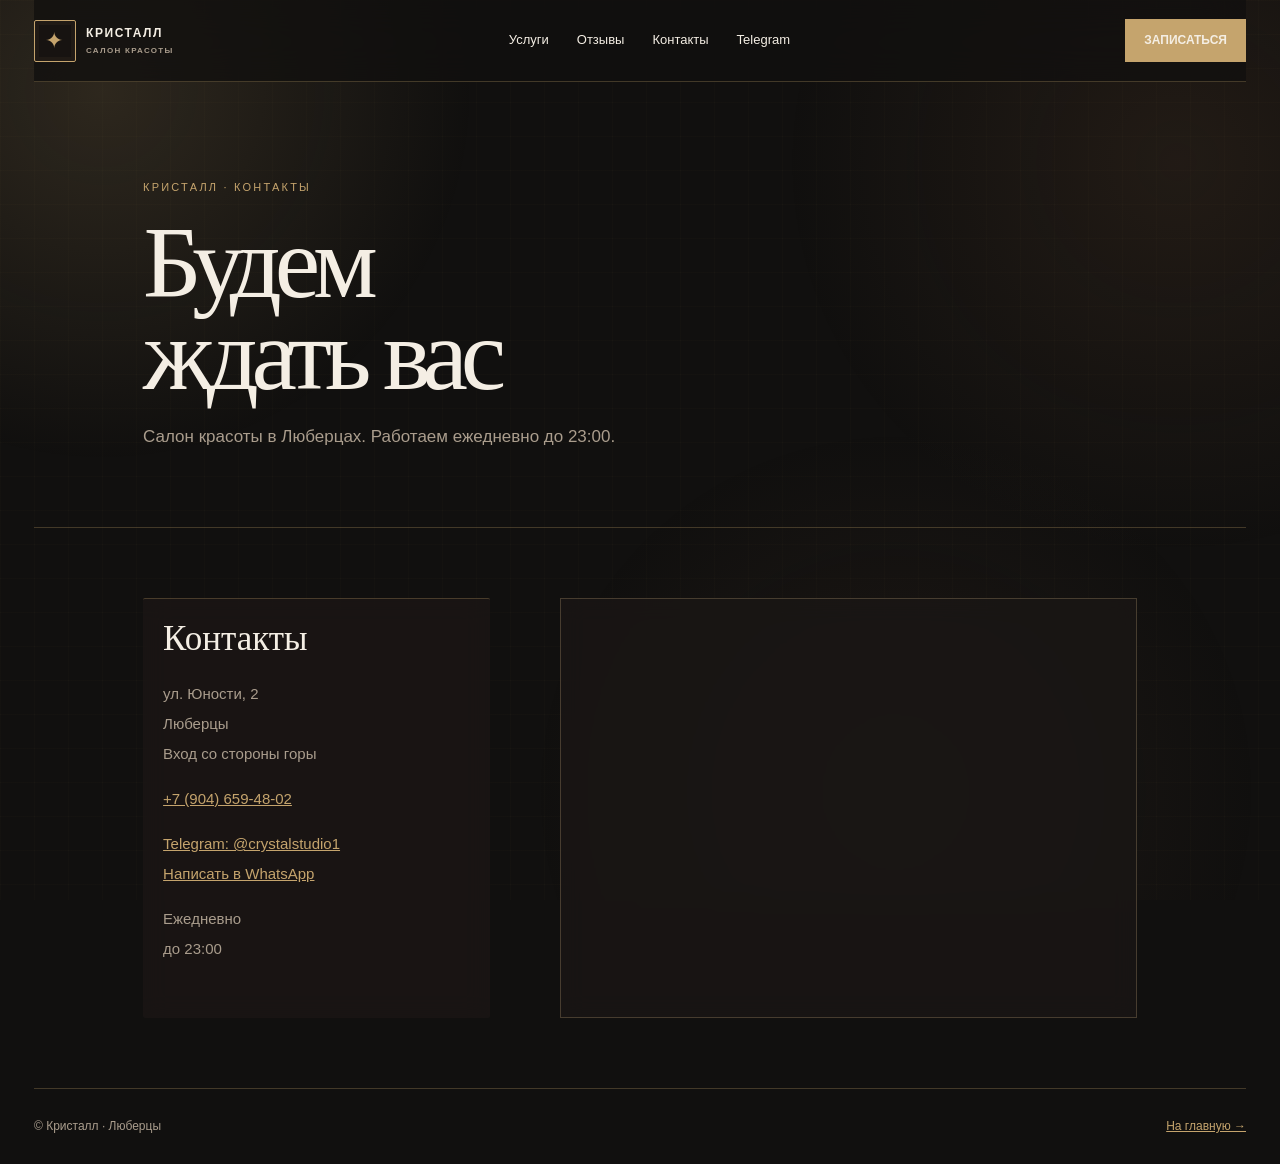
==== contacts.html @ 82fec231 "Route salon booking through YCLIENTS Co-authored-by: Copilot App <223556219+Copilot@users.noreply.gi" ====
<!doctype html><html lang="ru"><head><meta charset="utf-8"><meta name="viewport" content="width=device-width,initial-scale=1"><title>Контакты — Кристалл</title><style>
:root{--ink:#241b22;--muted:#766d74;--cream:#f4efeb;--gold:#b18a52;--line:#ddd3d4}*{box-sizing:border-box}body{margin:0;background:var(--cream);color:var(--ink);font:15px/1.55 Arial,sans-serif}.site{max-width:1360px;margin:auto;padding:0 34px}.top{height:86px;display:flex;align-items:center;justify-content:space-between;border-bottom:1px solid var(--line)}.logo{display:flex;align-items:center;gap:12px;font-weight:700;font-size:12px;letter-spacing:.17em;text-transform:uppercase}.mark{display:grid;place-items:center;width:45px;height:45px;border:1px solid var(--gold);border-radius:50%;font:400 25px Georgia,serif;color:var(--gold)}.nav{display:flex;gap:28px;color:var(--ink);font-size:13px}.nav a,.nav a:link,.nav a:visited,.nav a:hover,.nav a:active{color:var(--ink);text-decoration:none}.nav a{padding:8px 0}.cta{border:1px solid var(--ink);padding:11px 18px;font-size:12px;text-transform:uppercase}.intro{padding:92px 9% 58px;border-bottom:1px solid var(--line)}.label{font-size:11px;color:var(--gold);letter-spacing:.2em;text-transform:uppercase}.intro h1{font:400 clamp(58px,8vw,120px)/.9 Georgia,serif;letter-spacing:-.07em;margin:20px 0}.intro p{max-width:500px;color:var(--muted);font-size:17px;line-height:1.8}.contacts{display:grid;grid-template-columns:.75fr 1.25fr;gap:70px;padding:70px 9%;border-bottom:1px solid var(--line)}.details{border-top:1px solid var(--ink);padding-top:20px}.details h2{font:400 35px Georgia,serif;margin:0 0 20px}.details p{color:var(--muted);line-height:2}.details a{color:var(--gold)}.map{width:100%;height:420px;border:0;filter:grayscale(.2)}footer{display:flex;justify-content:space-between;padding:28px 0;color:var(--muted);font-size:12px}@media(max-width:800px){.site{padding:0 20px}.nav{gap:12px}.contacts{grid-template-columns:1fr;padding:55px 0;gap:40px}}@media(max-width:560px){.top{height:auto;padding:16px 0;flex-wrap:wrap;gap:14px}.nav{order:3;width:100%;justify-content:space-between;font-size:12px}.cta{display:none}.intro h1{font-size:70px}}
body{background:linear-gradient(135deg,#f4efeb 0%,#f5f0e9 48%,#f2edf4 100%)}body::before{content:'';position:fixed;inset:0;z-index:-2;pointer-events:none;background:radial-gradient(circle at 10% 16%,rgba(246,190,151,.23),transparent 28%),radial-gradient(circle at 88% 18%,rgba(205,176,109,.18),transparent 26%),radial-gradient(circle at 72% 84%,rgba(181,164,221,.2),transparent 28%)}body::after{content:'';position:fixed;inset:0;z-index:-1;pointer-events:none;opacity:.2;background-image:linear-gradient(rgba(177,138,82,.08) 1px,transparent 1px),linear-gradient(90deg,rgba(177,138,82,.08) 1px,transparent 1px);background-size:34px 34px}.details,.map{background:rgba(255,253,250,.46);backdrop-filter:blur(10px);animation:sectionReveal .8s both}.details{padding:20px;border-radius:2px}.map{padding:6px}@keyframes sectionReveal{from{opacity:0;transform:translateY(18px)}to{opacity:1;transform:none}}
</style><link rel="stylesheet" href="assets/styles.css"></head><body><main class="site"><header class="top"><a class="logo" href="index.html"><span class="mark">✦</span><span>КРИСТАЛЛ<small class="logo-sub">САЛОН КРАСОТЫ</small></span></a><nav class="nav"><a href="services.html">Услуги</a><a href="reviews.html">Отзывы</a><a href="contacts.html">Контакты</a><a href="https://t.me/crystalstudio1" target="_blank" rel="noreferrer">Telegram</a></nav><a class="cta" href="https://n1029302.yclients.com/" target="_blank" rel="noopener noreferrer">Записаться</a></header><section class="intro"><span class="label">Кристалл · контакты</span><h1>Будем<br>ждать вас</h1><p>Салон красоты в Люберцах. Работаем ежедневно до 23:00.</p></section><section class="contacts"><div class="details"><h2>Контакты</h2><p>ул. Юности, 2<br>Люберцы<br>Вход со стороны горы</p><p><a href="tel:+79046594802">+7 (904) 659-48-02</a></p><p><a href="https://t.me/crystalstudio1" target="_blank" rel="noreferrer">Telegram: @crystalstudio1</a><br><a href="https://wa.me/79046594802" target="_blank" rel="noreferrer">Написать в WhatsApp</a></p><p>Ежедневно<br>до 23:00</p></div><iframe class="map" title="Кристалл на карте" src="https://yandex.ru/map-widget/v1/?ll=37.911932%2C55.702784&z=16.74&pt=37.911932%2C55.702784%2Cpm2rdm" loading="lazy"></iframe></section><footer><span>© Кристалл · Люберцы</span><a href="index.html">На главную →</a></footer></main></body></html>
---- assets/styles.css ----
:root {
  --bg: #11100f;
  --panel: #1b1715;
  --panel-soft: #211b18;
  --cream: #f4eee4;
  --muted: #aa9d8d;
  --gold: #c5a46d;
  --line: rgba(197, 164, 109, .28);
  --line-soft: rgba(244, 238, 228, .12);
  --shadow: 0 24px 70px rgba(0, 0, 0, .28);
}

html { scroll-behavior: smooth; }
body {
  background: var(--bg) !important;
  color: var(--cream) !important;
  font-family: Arial, sans-serif;
}
body::before {
  background:
    radial-gradient(circle at 8% 10%, rgba(197, 164, 109, .16), transparent 26%),
    radial-gradient(circle at 92% 18%, rgba(102, 71, 47, .2), transparent 28%),
    radial-gradient(circle at 70% 88%, rgba(76, 53, 40, .2), transparent 30%) !important;
}
body::after {
  opacity: .24 !important;
  background-image:
    linear-gradient(rgba(197, 164, 109, .1) 1px, transparent 1px),
    linear-gradient(90deg, rgba(197, 164, 109, .1) 1px, transparent 1px) !important;
}
.site { max-width: 1440px; }
.top {
  position: sticky;
  top: 0;
  z-index: 10;
  height: 82px;
  border-bottom-color: var(--line) !important;
  background: rgba(17, 16, 15, .78);
  backdrop-filter: blur(18px);
}
.logo, .logo:link, .logo:visited, .logo:hover, .logo:active,
.nav a, .nav a:link, .nav a:visited, .nav a:hover, .nav a:active,
.link, .link:link, .link:visited, .link:hover, .link:active,
.cta, .cta:link, .cta:visited, .cta:hover, .cta:active {
  color: var(--cream) !important;
  text-decoration: none;
}
.logo { gap: 10px; letter-spacing: .13em; }
.mark {
  width: 42px;
  height: 42px;
  border: 1px solid var(--gold);
  border-radius: 2px;
  color: var(--gold);
  background: #171311;
  font-size: 22px;
  box-shadow: inset 0 0 0 4px rgba(197, 164, 109, .05);
}
.logo-sub {
  display: block;
  margin-top: 3px;
  color: var(--muted);
  font-size: 8px;
  letter-spacing: .16em;
}
.nav { color: var(--cream); }
.nav a { position: relative; }
.nav a::after {
  content: '';
  position: absolute;
  right: 0;
  bottom: 0;
  left: 0;
  height: 1px;
  background: var(--gold);
  transform: scaleX(0);
  transform-origin: right;
  transition: transform .25s ease;
}
.nav a:hover::after { transform: scaleX(1); transform-origin: left; }
.cta, .button {
  border-color: var(--gold) !important;
  background: var(--gold) !important;
  color: #17120e !important;
  font-weight: 700;
  transition: transform .25s ease, box-shadow .25s ease, background .25s ease;
}
.cta:hover, .button:hover {
  background: #d4b67f !important;
  color: #17120e !important;
  box-shadow: 0 10px 28px rgba(197, 164, 109, .2);
  transform: translateY(-2px);
}
.label, .stars, .status { color: var(--gold) !important; }
.hero, .promo, .photo-strip, .services, .booking, .telegram-news,
.benefits, .intro, .groups, .contacts, .reviews, .note {
  border-color: var(--line) !important;
}
.hero h1, .section h2, .intro h1, .promo h2, .booking h2 {
  color: var(--cream);
}
.hero h1 em { color: var(--gold) !important; }
.hero p, .promo p, .booking-note, .intro p, .item, .details p,
.review p, .service p, .benefit span, footer, .note { color: var(--muted) !important; }
.hero-image, .photo-strip img { background: var(--panel); }
.hero-image img, .photo-strip img {
  filter: brightness(.66) saturate(.72) contrast(1.06) !important;
  transition: filter .4s ease, transform .4s ease;
}
.hero-image:hover img, .photo-strip img:hover {
  filter: brightness(.82) saturate(.86) contrast(1.04) !important;
  transform: scale(1.025);
}
.tag {
  background: var(--gold) !important;
  color: #17120e !important;
  font-weight: 700;
}
.tag::before {
  content: 'РЕЙТИНГ 5,0  ·  ';
  color: #17120e;
}
.promo, .booking, .telegram-news, .benefit, .service, .group,
.review, .details, .map, .note {
  background: rgba(27, 23, 21, .82) !important;
  backdrop-filter: blur(12px);
}
.promo, .booking, .telegram-news { box-shadow: var(--shadow); }
.service, .review, .group {
  border-color: var(--line-soft) !important;
  transition: transform .3s ease, background .3s ease, border-color .3s ease;
}
.service:hover, .review:hover, .group:hover {
  background: var(--panel-soft) !important;
  border-color: var(--gold) !important;
  transform: translateY(-4px);
}
.service h3, .details h2, .group-toggle { color: var(--cream) !important; }
.service small { color: var(--gold) !important; }
.stats .stat, .details, .group { border-color: var(--line) !important; }
.booking-form input, .booking-form select, .booking-form textarea {
  color: var(--cream) !important;
  border-bottom-color: var(--line) !important;
}
.booking-form input:focus, .booking-form select:focus, .booking-form textarea:focus {
  outline: none;
  border-bottom-color: var(--gold) !important;
  box-shadow: 0 8px 18px -14px var(--gold);
}
.booking-form select option { background: var(--panel); color: var(--cream); }
.group-toggle::after { color: var(--gold); }
.map { border: 1px solid var(--line) !important; }
footer a, .details a, .note a { color: var(--gold) !important; }
@media (max-width: 560px) {
  .top { height: auto; }
  .logo-sub { font-size: 7px; }
}
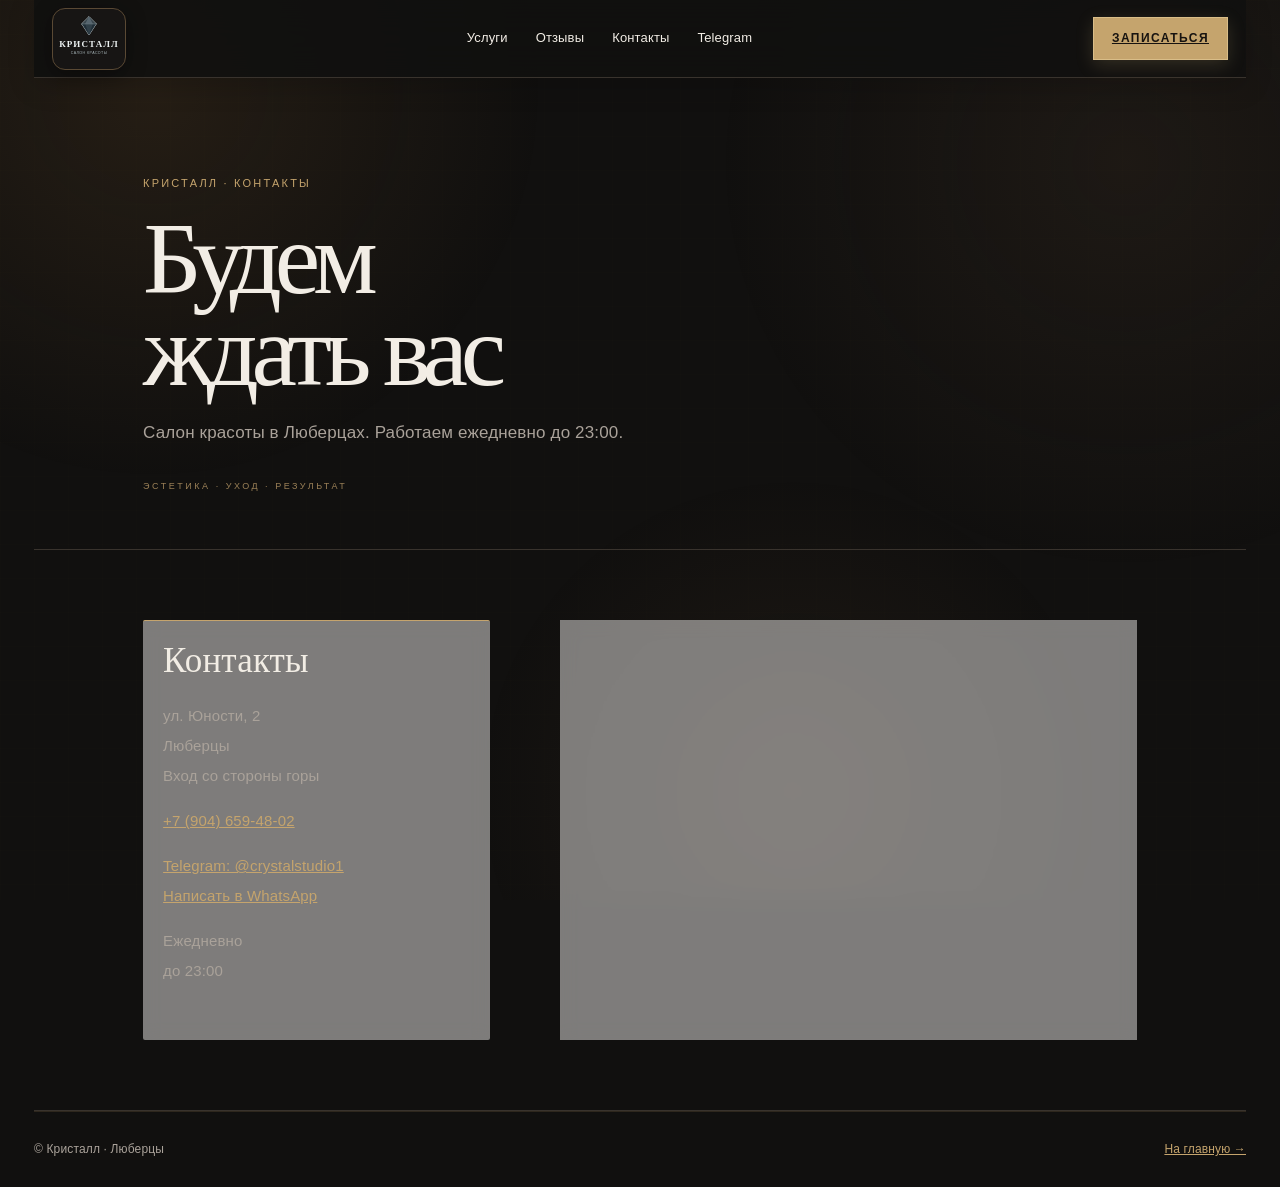
==== commit 7e172d18: "Sync GitHub with local salon preview Co-authored-by: Copilot App <223556219+Copilot@users.noreply.gi" ====
--- a/contacts.html
+++ b/contacts.html
@@ -1,4 +1,53 @@
-<!doctype html><html lang="ru"><head><meta charset="utf-8"><meta name="viewport" content="width=device-width,initial-scale=1"><title>Контакты — Кристалл</title><style>
+﻿<!doctype html><html lang="ru"><head><meta charset="utf-8"><meta name="viewport" content="width=device-width,initial-scale=1"><title>Контакты — Кристалл</title><style>
 :root{--ink:#241b22;--muted:#766d74;--cream:#f4efeb;--gold:#b18a52;--line:#ddd3d4}*{box-sizing:border-box}body{margin:0;background:var(--cream);color:var(--ink);font:15px/1.55 Arial,sans-serif}.site{max-width:1360px;margin:auto;padding:0 34px}.top{height:86px;display:flex;align-items:center;justify-content:space-between;border-bottom:1px solid var(--line)}.logo{display:flex;align-items:center;gap:12px;font-weight:700;font-size:12px;letter-spacing:.17em;text-transform:uppercase}.mark{display:grid;place-items:center;width:45px;height:45px;border:1px solid var(--gold);border-radius:50%;font:400 25px Georgia,serif;color:var(--gold)}.nav{display:flex;gap:28px;color:var(--ink);font-size:13px}.nav a,.nav a:link,.nav a:visited,.nav a:hover,.nav a:active{color:var(--ink);text-decoration:none}.nav a{padding:8px 0}.cta{border:1px solid var(--ink);padding:11px 18px;font-size:12px;text-transform:uppercase}.intro{padding:92px 9% 58px;border-bottom:1px solid var(--line)}.label{font-size:11px;color:var(--gold);letter-spacing:.2em;text-transform:uppercase}.intro h1{font:400 clamp(58px,8vw,120px)/.9 Georgia,serif;letter-spacing:-.07em;margin:20px 0}.intro p{max-width:500px;color:var(--muted);font-size:17px;line-height:1.8}.contacts{display:grid;grid-template-columns:.75fr 1.25fr;gap:70px;padding:70px 9%;border-bottom:1px solid var(--line)}.details{border-top:1px solid var(--ink);padding-top:20px}.details h2{font:400 35px Georgia,serif;margin:0 0 20px}.details p{color:var(--muted);line-height:2}.details a{color:var(--gold)}.map{width:100%;height:420px;border:0;filter:grayscale(.2)}footer{display:flex;justify-content:space-between;padding:28px 0;color:var(--muted);font-size:12px}@media(max-width:800px){.site{padding:0 20px}.nav{gap:12px}.contacts{grid-template-columns:1fr;padding:55px 0;gap:40px}}@media(max-width:560px){.top{height:auto;padding:16px 0;flex-wrap:wrap;gap:14px}.nav{order:3;width:100%;justify-content:space-between;font-size:12px}.cta{display:none}.intro h1{font-size:70px}}
 body{background:linear-gradient(135deg,#f4efeb 0%,#f5f0e9 48%,#f2edf4 100%)}body::before{content:'';position:fixed;inset:0;z-index:-2;pointer-events:none;background:radial-gradient(circle at 10% 16%,rgba(246,190,151,.23),transparent 28%),radial-gradient(circle at 88% 18%,rgba(205,176,109,.18),transparent 26%),radial-gradient(circle at 72% 84%,rgba(181,164,221,.2),transparent 28%)}body::after{content:'';position:fixed;inset:0;z-index:-1;pointer-events:none;opacity:.2;background-image:linear-gradient(rgba(177,138,82,.08) 1px,transparent 1px),linear-gradient(90deg,rgba(177,138,82,.08) 1px,transparent 1px);background-size:34px 34px}.details,.map{background:rgba(255,253,250,.46);backdrop-filter:blur(10px);animation:sectionReveal .8s both}.details{padding:20px;border-radius:2px}.map{padding:6px}@keyframes sectionReveal{from{opacity:0;transform:translateY(18px)}to{opacity:1;transform:none}}
-</style><link rel="stylesheet" href="assets/styles.css"></head><body><main class="site"><header class="top"><a class="logo" href="index.html"><span class="mark">✦</span><span>КРИСТАЛЛ<small class="logo-sub">САЛОН КРАСОТЫ</small></span></a><nav class="nav"><a href="services.html">Услуги</a><a href="reviews.html">Отзывы</a><a href="contacts.html">Контакты</a><a href="https://t.me/crystalstudio1" target="_blank" rel="noreferrer">Telegram</a></nav><a class="cta" href="https://n1029302.yclients.com/" target="_blank" rel="noopener noreferrer">Записаться</a></header><section class="intro"><span class="label">Кристалл · контакты</span><h1>Будем<br>ждать вас</h1><p>Салон красоты в Люберцах. Работаем ежедневно до 23:00.</p></section><section class="contacts"><div class="details"><h2>Контакты</h2><p>ул. Юности, 2<br>Люберцы<br>Вход со стороны горы</p><p><a href="tel:+79046594802">+7 (904) 659-48-02</a></p><p><a href="https://t.me/crystalstudio1" target="_blank" rel="noreferrer">Telegram: @crystalstudio1</a><br><a href="https://wa.me/79046594802" target="_blank" rel="noreferrer">Написать в WhatsApp</a></p><p>Ежедневно<br>до 23:00</p></div><iframe class="map" title="Кристалл на карте" src="https://yandex.ru/map-widget/v1/?ll=37.911932%2C55.702784&z=16.74&pt=37.911932%2C55.702784%2Cpm2rdm" loading="lazy"></iframe></section><footer><span>© Кристалл · Люберцы</span><a href="index.html">На главную →</a></footer></main></body></html>
+</style><style>.top{min-height:86px}.logo,.logo:link,.logo:visited,.logo:hover,.logo:active{display:block;width:74px;height:62px;color:#fff;text-decoration:none}.logo .crystal-mark{position:relative;display:flex;width:74px;height:62px;overflow:hidden;align-items:center;justify-content:flex-start;flex-direction:column;background:#101b23;border:0;border-radius:13px;filter:drop-shadow(0 4px 6px rgba(16,27,35,.18));padding-top:4px}.logo .crystal-mark svg{display:block;width:28px;height:24px;margin:1px auto 2px}.logo .logo-inside-title{font:600 9px/1.05 Georgia,serif;letter-spacing:.12em;color:#edf2f2;white-space:nowrap;text-align:center}.logo .logo-inside-subtitle{margin-top:3px;font:500 3.6px/1 Arial,sans-serif;letter-spacing:.12em;color:#a8b6ba;white-space:nowrap;text-align:center}@media(max-width:560px){.logo,.logo:link,.logo:visited,.logo:hover,.logo:active,.logo .crystal-mark{width:66px;height:55px}.logo .crystal-mark{padding-top:3px;border-radius:12px}.logo .crystal-mark svg{width:24px;height:21px;margin:0 auto 1px}.logo .logo-inside-title{font-size:8px}.logo .logo-inside-subtitle{font-size:3px;margin-top:2px}}</style><style>
+:root{--ink:#f2ede5;--muted:#aaa29a;--cream:#11100f;--white:#1b1816;--gold:#c5a46d;--line:#39332d}
+body{background:#11100f;color:var(--ink)}
+body::before{background:radial-gradient(circle at 12% 10%,rgba(130,92,48,.18),transparent 28%),radial-gradient(circle at 88% 18%,rgba(76,58,42,.22),transparent 30%),radial-gradient(circle at 62% 88%,rgba(107,73,43,.14),transparent 28%)}
+body::after{opacity:.1;background-image:linear-gradient(rgba(197,164,109,.12) 1px,transparent 1px),linear-gradient(90deg,rgba(197,164,109,.12) 1px,transparent 1px)}
+.top{border-color:var(--line)}
+.nav,.nav a,.nav a:link,.nav a:visited,.nav a:hover,.nav a:active,.logo,.logo:link,.logo:visited,.logo:hover,.logo:active,.cta,.cta:link,.cta:visited,.cta:active,.link,.link:link,.link:visited,.link:hover,.link:active{color:var(--ink)}
+.cta,.button,.telegram-news a{border-color:var(--gold)}
+.cta:hover,.button:hover,.telegram-news a:hover{background:var(--gold);color:#171310}
+.hero-image{background:#211d19}.hero-image img{filter:brightness(.72) saturate(.7)}
+.tag{background:#1b1816;color:var(--ink);border:1px solid var(--line)}
+.service:hover{background:#28211b;color:var(--ink)}
+.stat,.review,.group,.details{border-color:var(--gold)}
+.photo-strip img{filter:brightness(.68) saturate(.7)}
+.photo-strip img:hover{filter:brightness(.86) saturate(.9)}
+.ticker{color:var(--gold);border-color:var(--line)}
+footer{color:var(--muted)}
+footer a,.details a,.note a{color:var(--gold)!important}
+.logo .crystal-mark{background:#171514;border:1px solid #5a4934;filter:drop-shadow(0 5px 10px rgba(0,0,0,.35))}
+</style><style>
+.cta,.cta:link,.cta:visited,.cta:active{display:inline-block;background:#c5a46d!important;color:#171310!important;border:1px solid #d9bd88!important;box-shadow:0 5px 18px rgba(197,164,109,.2);font-weight:700;transition:background .25s,box-shadow .25s,transform .25s}
+.cta:hover{background:#e0c58e!important;color:#171310!important;box-shadow:0 7px 24px rgba(197,164,109,.34);transform:translateY(-1px)}
+.button{background:#c5a46d;color:#171310;box-shadow:0 5px 18px rgba(197,164,109,.18);font-weight:700}
+.button:hover{background:#e0c58e;color:#171310;box-shadow:0 7px 24px rgba(197,164,109,.34)}
+</style><style>
+html{scroll-behavior:smooth}
+body{letter-spacing:.01em}
+.top{position:sticky;top:0;z-index:20;height:78px;min-height:78px;padding:0 18px;background:rgba(17,16,15,.88);backdrop-filter:blur(18px);box-shadow:0 8px 28px rgba(0,0,0,.16)}
+.site{padding-left:34px;padding-right:34px}
+.hero-copy,.intro{position:relative}
+.hero-copy:after,.intro:after{content:'ЭСТЕТИКА · УХОД · РЕЗУЛЬТАТ';display:block;margin-top:34px;color:#9b8057;font:500 9px/1 Arial,sans-serif;letter-spacing:.28em}
+.hero h1 em{color:#c5a46d}
+.hero-image{position:relative}
+.hero-image:after{content:'РЕЙТИНГ 5,0';position:absolute;right:22px;bottom:22px;padding:10px 13px;border:1px solid rgba(197,164,109,.65);background:rgba(17,16,15,.72);color:#dfc18b;font:600 9px/1 Arial,sans-serif;letter-spacing:.18em}
+.photo-strip img{box-shadow:0 12px 30px rgba(0,0,0,.22);border:1px solid rgba(197,164,109,.18)}
+.photo-strip img:hover{transform:scale(1.025) translateY(-3px);box-shadow:0 18px 38px rgba(0,0,0,.32)}
+.services,.groups,.reviews{counter-reset:luxury-section}
+.service,.group,.review{position:relative}
+.service:before,.group h2:before,.review:before{counter-increment:luxury-section;content:'0' counter(luxury-section);display:block;margin-bottom:14px;color:#9b8057;font:600 9px/1 Arial,sans-serif;letter-spacing:.2em}
+.group h2:before{margin-bottom:12px}
+.group h2{display:flex;flex-direction:column}
+.group-toggle{font-weight:400}
+.item{transition:padding .2s,color .2s}
+.item:hover{padding-left:7px;color:#ded0ba}
+.benefit{border-top:1px solid rgba(197,164,109,.28);transition:background .25s,transform .25s}
+.benefit:hover{background:rgba(55,40,28,.9);transform:translateY(-3px)}
+.cta{letter-spacing:.12em}
+footer{border-top:1px solid rgba(197,164,109,.16)}
+@media(max-width:560px){.top{height:auto;min-height:78px;padding:12px 0}.site{padding-left:20px;padding-right:20px}.hero-copy:after,.intro:after{margin-top:26px;font-size:8px;letter-spacing:.2em}.hero-image:after{right:14px;bottom:14px;font-size:8px}}
+</style></head><body><main class="site"><header class="top"><a class="logo" href="index.html" aria-label="&#1050;&#1056;&#1048;&#1057;&#1058;&#1040;&#1051;&#1051; - salon"><span class="crystal-mark"><svg viewBox="0 0 64 56" aria-hidden="true"><path d="M32 6 49 23 32 49 15 23 32 6Z" fill="none" stroke="#dce7ea" stroke-width="1.8" stroke-linejoin="round"/><path d="M32 6 15 23h34L32 6Z" fill="#415159" opacity=".8"/><path d="M15 23h34L32 49 15 23Z" fill="#21303a" opacity=".92"/><path d="M32 6 23 23h18L32 6Z" fill="#60717a" opacity=".75"/><path d="M23 23 32 49 41 23H23Z" fill="#32424b" opacity=".9"/><path d="M15 23h34" fill="none" stroke="#91a3aa" stroke-width="1.1" stroke-linecap="round"/></svg><span class="logo-inside-title">&#1050;&#1056;&#1048;&#1057;&#1058;&#1040;&#1051;&#1051;</span><span class="logo-inside-subtitle">&#1057;&#1040;&#1051;&#1054;&#1053; &#1050;&#1056;&#1040;&#1057;&#1054;&#1058;&#1067;</span></span></a><nav class="nav"><a href="services.html">Услуги</a><a href="reviews.html">Отзывы</a><a href="contacts.html">Контакты</a><a href="https://t.me/crystalstudio1" target="_blank" rel="noreferrer">Telegram</a></nav><a class="cta" href="https://n1029302.yclients.com/" target="_blank" rel="noopener noreferrer">Записаться</a></header><section class="intro"><span class="label">Кристалл · контакты</span><h1>Будем<br>ждать вас</h1><p>Салон красоты в Люберцах. Работаем ежедневно до 23:00.</p></section><section class="contacts"><div class="details"><h2>Контакты</h2><p>ул. Юности, 2<br>Люберцы<br>Вход со стороны горы</p><p><a href="tel:+79046594802">+7 (904) 659-48-02</a></p><p><a href="https://t.me/crystalstudio1" target="_blank" rel="noreferrer">Telegram: @crystalstudio1</a><br><a href="https://wa.me/79046594802" target="_blank" rel="noreferrer">Написать в WhatsApp</a></p><p>Ежедневно<br>до 23:00</p></div><iframe class="map" title="Кристалл на карте" src="https://yandex.ru/map-widget/v1/?ll=37.911932%2C55.702784&z=16.74&pt=37.911932%2C55.702784%2Cpm2rdm" loading="lazy"></iframe></section><footer><span>© Кристалл · Люберцы</span><a href="index.html">На главную →</a></footer></main></body></html>
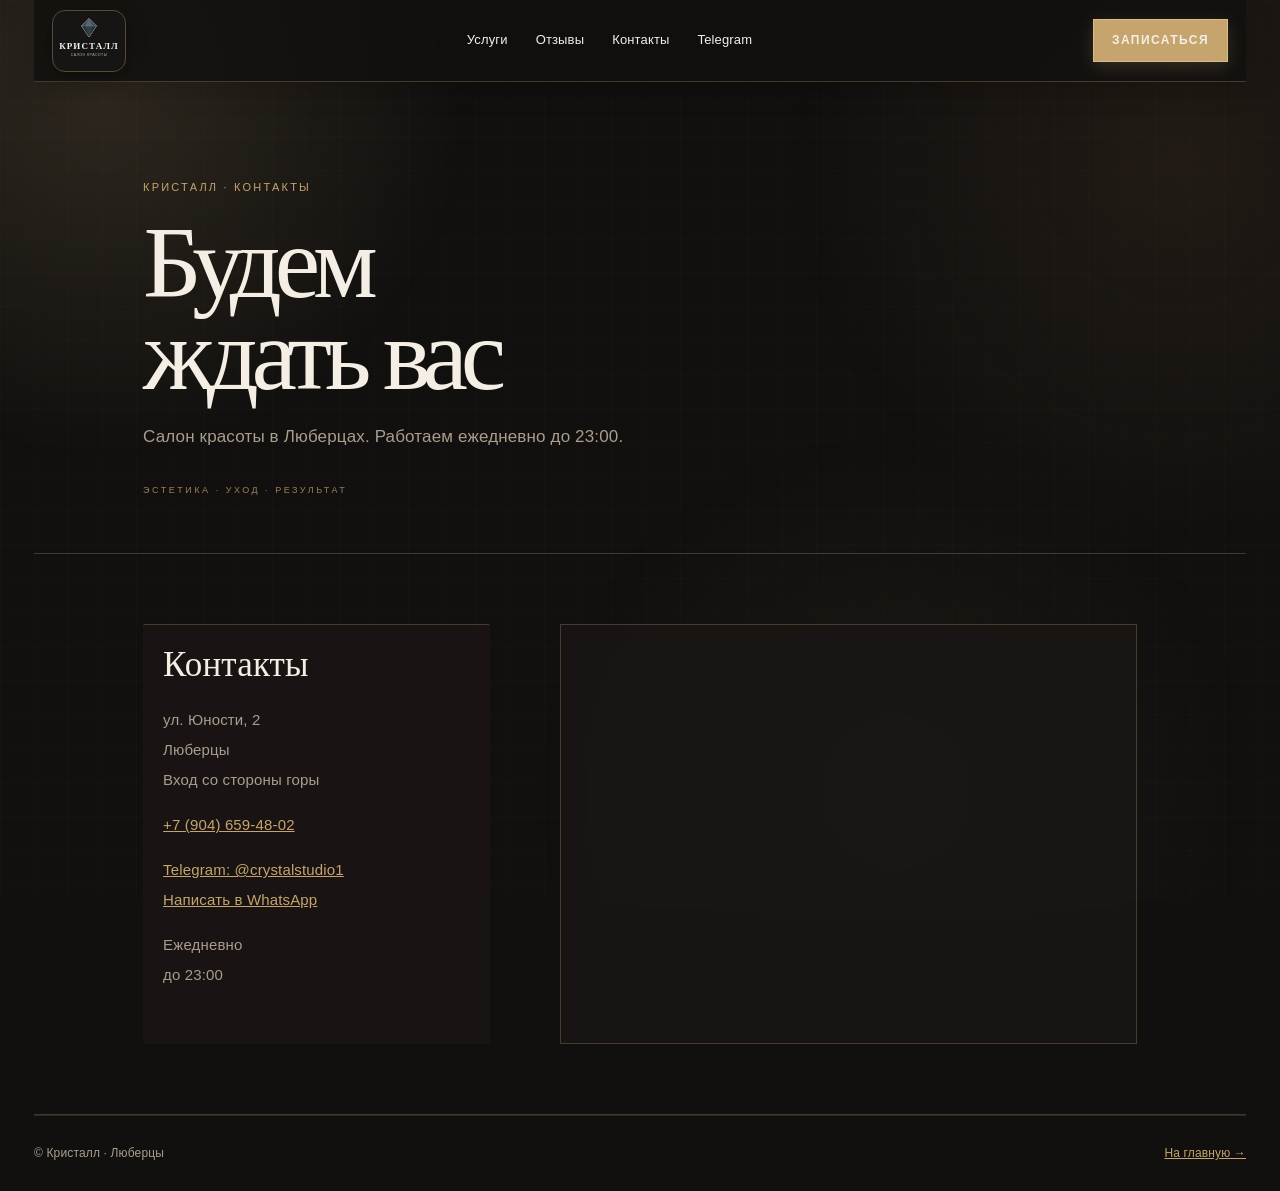
==== commit b8415ac0: "Restore dark homepage block colors Co-authored-by: Copilot App <223556219+Copilot@users.noreply.gith" ====
--- a/contacts.html
+++ b/contacts.html
@@ -50,4 +50,5 @@
 .cta{letter-spacing:.12em}
 footer{border-top:1px solid rgba(197,164,109,.16)}
 @media(max-width:560px){.top{height:auto;min-height:78px;padding:12px 0}.site{padding-left:20px;padding-right:20px}.hero-copy:after,.intro:after{margin-top:26px;font-size:8px;letter-spacing:.2em}.hero-image:after{right:14px;bottom:14px;font-size:8px}}
-</style></head><body><main class="site"><header class="top"><a class="logo" href="index.html" aria-label="&#1050;&#1056;&#1048;&#1057;&#1058;&#1040;&#1051;&#1051; - salon"><span class="crystal-mark"><svg viewBox="0 0 64 56" aria-hidden="true"><path d="M32 6 49 23 32 49 15 23 32 6Z" fill="none" stroke="#dce7ea" stroke-width="1.8" stroke-linejoin="round"/><path d="M32 6 15 23h34L32 6Z" fill="#415159" opacity=".8"/><path d="M15 23h34L32 49 15 23Z" fill="#21303a" opacity=".92"/><path d="M32 6 23 23h18L32 6Z" fill="#60717a" opacity=".75"/><path d="M23 23 32 49 41 23H23Z" fill="#32424b" opacity=".9"/><path d="M15 23h34" fill="none" stroke="#91a3aa" stroke-width="1.1" stroke-linecap="round"/></svg><span class="logo-inside-title">&#1050;&#1056;&#1048;&#1057;&#1058;&#1040;&#1051;&#1051;</span><span class="logo-inside-subtitle">&#1057;&#1040;&#1051;&#1054;&#1053; &#1050;&#1056;&#1040;&#1057;&#1054;&#1058;&#1067;</span></span></a><nav class="nav"><a href="services.html">Услуги</a><a href="reviews.html">Отзывы</a><a href="contacts.html">Контакты</a><a href="https://t.me/crystalstudio1" target="_blank" rel="noreferrer">Telegram</a></nav><a class="cta" href="https://n1029302.yclients.com/" target="_blank" rel="noopener noreferrer">Записаться</a></header><section class="intro"><span class="label">Кристалл · контакты</span><h1>Будем<br>ждать вас</h1><p>Салон красоты в Люберцах. Работаем ежедневно до 23:00.</p></section><section class="contacts"><div class="details"><h2>Контакты</h2><p>ул. Юности, 2<br>Люберцы<br>Вход со стороны горы</p><p><a href="tel:+79046594802">+7 (904) 659-48-02</a></p><p><a href="https://t.me/crystalstudio1" target="_blank" rel="noreferrer">Telegram: @crystalstudio1</a><br><a href="https://wa.me/79046594802" target="_blank" rel="noreferrer">Написать в WhatsApp</a></p><p>Ежедневно<br>до 23:00</p></div><iframe class="map" title="Кристалл на карте" src="https://yandex.ru/map-widget/v1/?ll=37.911932%2C55.702784&z=16.74&pt=37.911932%2C55.702784%2Cpm2rdm" loading="lazy"></iframe></section><footer><span>© Кристалл · Люберцы</span><a href="index.html">На главную →</a></footer></main></body></html>
+</style><link rel="stylesheet" href="assets/styles.css">
+</head><body><main class="site"><header class="top"><a class="logo" href="index.html" aria-label="&#1050;&#1056;&#1048;&#1057;&#1058;&#1040;&#1051;&#1051; - salon"><span class="crystal-mark"><svg viewBox="0 0 64 56" aria-hidden="true"><path d="M32 6 49 23 32 49 15 23 32 6Z" fill="none" stroke="#dce7ea" stroke-width="1.8" stroke-linejoin="round"/><path d="M32 6 15 23h34L32 6Z" fill="#415159" opacity=".8"/><path d="M15 23h34L32 49 15 23Z" fill="#21303a" opacity=".92"/><path d="M32 6 23 23h18L32 6Z" fill="#60717a" opacity=".75"/><path d="M23 23 32 49 41 23H23Z" fill="#32424b" opacity=".9"/><path d="M15 23h34" fill="none" stroke="#91a3aa" stroke-width="1.1" stroke-linecap="round"/></svg><span class="logo-inside-title">&#1050;&#1056;&#1048;&#1057;&#1058;&#1040;&#1051;&#1051;</span><span class="logo-inside-subtitle">&#1057;&#1040;&#1051;&#1054;&#1053; &#1050;&#1056;&#1040;&#1057;&#1054;&#1058;&#1067;</span></span></a><nav class="nav"><a href="services.html">Услуги</a><a href="reviews.html">Отзывы</a><a href="contacts.html">Контакты</a><a href="https://t.me/crystalstudio1" target="_blank" rel="noreferrer">Telegram</a></nav><a class="cta" href="https://n1029302.yclients.com/" target="_blank" rel="noopener noreferrer">Записаться</a></header><section class="intro"><span class="label">Кристалл · контакты</span><h1>Будем<br>ждать вас</h1><p>Салон красоты в Люберцах. Работаем ежедневно до 23:00.</p></section><section class="contacts"><div class="details"><h2>Контакты</h2><p>ул. Юности, 2<br>Люберцы<br>Вход со стороны горы</p><p><a href="tel:+79046594802">+7 (904) 659-48-02</a></p><p><a href="https://t.me/crystalstudio1" target="_blank" rel="noreferrer">Telegram: @crystalstudio1</a><br><a href="https://wa.me/79046594802" target="_blank" rel="noreferrer">Написать в WhatsApp</a></p><p>Ежедневно<br>до 23:00</p></div><iframe class="map" title="Кристалл на карте" src="https://yandex.ru/map-widget/v1/?ll=37.911932%2C55.702784&z=16.74&pt=37.911932%2C55.702784%2Cpm2rdm" loading="lazy"></iframe></section><footer><span>© Кристалл · Люберцы</span><a href="index.html">На главную →</a></footer></main></body></html>
--- a/assets/styles.css
+++ b/assets/styles.css
@@ -0,0 +1,184 @@
+:root {
+  --bg: #11100f;
+  --panel: #1b1715;
+  --panel-soft: #211b18;
+  --cream: #f4eee4;
+  --muted: #aa9d8d;
+  --gold: #c5a46d;
+  --line: rgba(197, 164, 109, .28);
+  --line-soft: rgba(244, 238, 228, .12);
+  --shadow: 0 24px 70px rgba(0, 0, 0, .28);
+}
+
+html { scroll-behavior: smooth; }
+body {
+  background: var(--bg) !important;
+  color: var(--cream) !important;
+  font-family: Arial, sans-serif;
+}
+body::before {
+  background:
+    radial-gradient(circle at 8% 10%, rgba(197, 164, 109, .16), transparent 26%),
+    radial-gradient(circle at 92% 18%, rgba(102, 71, 47, .2), transparent 28%),
+    radial-gradient(circle at 70% 88%, rgba(76, 53, 40, .2), transparent 30%) !important;
+}
+body::after {
+  opacity: .24 !important;
+  background-image:
+    linear-gradient(rgba(197, 164, 109, .1) 1px, transparent 1px),
+    linear-gradient(90deg, rgba(197, 164, 109, .1) 1px, transparent 1px) !important;
+}
+.site { max-width: 1440px; }
+.top {
+  position: sticky;
+  top: 0;
+  z-index: 10;
+  height: 82px;
+  border-bottom-color: var(--line) !important;
+  background: rgba(17, 16, 15, .78);
+  backdrop-filter: blur(18px);
+}
+.logo, .logo:link, .logo:visited, .logo:hover, .logo:active,
+.nav a, .nav a:link, .nav a:visited, .nav a:hover, .nav a:active,
+.link, .link:link, .link:visited, .link:hover, .link:active,
+.cta, .cta:link, .cta:visited, .cta:hover, .cta:active {
+  color: var(--cream) !important;
+  text-decoration: none;
+}
+.logo { gap: 10px; letter-spacing: .13em; }
+.mark {
+  width: 42px;
+  height: 42px;
+  border: 1px solid var(--gold);
+  border-radius: 2px;
+  color: var(--gold);
+  background: #171311;
+  font-size: 22px;
+  box-shadow: inset 0 0 0 4px rgba(197, 164, 109, .05);
+}
+.logo-sub {
+  display: block;
+  margin-top: 3px;
+  color: var(--muted);
+  font-size: 8px;
+  letter-spacing: .16em;
+}
+.nav { color: var(--cream); }
+.nav a { position: relative; }
+.nav a::after {
+  content: '';
+  position: absolute;
+  right: 0;
+  bottom: 0;
+  left: 0;
+  height: 1px;
+  background: var(--gold);
+  transform: scaleX(0);
+  transform-origin: right;
+  transition: transform .25s ease;
+}
+.nav a:hover::after { transform: scaleX(1); transform-origin: left; }
+.cta, .button {
+  border-color: var(--gold) !important;
+  background: var(--gold) !important;
+  color: #17120e !important;
+  font-weight: 700;
+  transition: transform .25s ease, box-shadow .25s ease, background .25s ease;
+}
+.cta:hover, .button:hover {
+  background: #d4b67f !important;
+  color: #17120e !important;
+  box-shadow: 0 10px 28px rgba(197, 164, 109, .2);
+  transform: translateY(-2px);
+}
+.label, .stars, .status { color: var(--gold) !important; }
+.hero, .promo, .photo-strip, .services, .booking, .telegram-news,
+.benefits, .intro, .groups, .contacts, .reviews, .note {
+  border-color: var(--line) !important;
+}
+.hero h1, .section h2, .intro h1, .promo h2, .booking h2 {
+  color: var(--cream);
+}
+.hero h1 em { color: var(--gold) !important; }
+.hero p, .promo p, .booking-note, .intro p, .item, .details p,
+.review p, .service p, .benefit span, footer, .note { color: var(--muted) !important; }
+.hero-image, .photo-strip img { background: var(--panel); }
+.hero-image img, .photo-strip img {
+  filter: brightness(.66) saturate(.72) contrast(1.06) !important;
+  transition: filter .4s ease, transform .4s ease;
+}
+.hero-image:hover img, .photo-strip img:hover {
+  filter: brightness(.82) saturate(.86) contrast(1.04) !important;
+  transform: scale(1.025);
+}
+.tag {
+  background: var(--gold) !important;
+  color: #17120e !important;
+  font-weight: 700;
+}
+.tag::before {
+  content: 'РЕЙТИНГ 5,0  ·  ';
+  color: #17120e;
+}
+.promo, .booking, .telegram-news, .benefit, .service, .group,
+.review, .details, .map, .note {
+  background: rgba(27, 23, 21, .82) !important;
+  backdrop-filter: blur(12px);
+}
+.promo, .booking, .telegram-news { box-shadow: var(--shadow); }
+.service, .review, .group {
+  border-color: var(--line-soft) !important;
+  transition: transform .3s ease, background .3s ease, border-color .3s ease;
+}
+.service:hover, .review:hover, .group:hover {
+  background: var(--panel-soft) !important;
+  border-color: var(--gold) !important;
+  transform: translateY(-4px);
+}
+.service h3, .details h2, .group-toggle { color: var(--cream) !important; }
+.service small { color: var(--gold) !important; }
+.stats .stat, .details, .group { border-color: var(--line) !important; }
+.booking-form input, .booking-form select, .booking-form textarea {
+  color: var(--cream) !important;
+  border-bottom-color: var(--line) !important;
+}
+.booking-form input:focus, .booking-form select:focus, .booking-form textarea:focus {
+  outline: none;
+  border-bottom-color: var(--gold) !important;
+  box-shadow: 0 8px 18px -14px var(--gold);
+}
+.booking-form select option { background: var(--panel); color: var(--cream); }
+.group-toggle::after { color: var(--gold); }
+.map { border: 1px solid var(--line) !important; }
+footer a, .details a, .note a { color: var(--gold) !important; }
+@media (max-width: 560px) {
+  .top { height: auto; }
+  .logo-sub { font-size: 7px; }
+}
+
+/* Keep the dense dark treatment of the local preview for the homepage blocks. */
+.benefits {
+  background: #171412 !important;
+  border-top: 1px solid #493a2b !important;
+  border-bottom: 1px solid #493a2b !important;
+}
+.benefit {
+  background: #211b17 !important;
+  color: #f2ede5 !important;
+  border-top: 0 !important;
+  border-right: 1px solid #493a2b !important;
+}
+.benefit b { color: #f2ede5 !important; }
+.benefit span { color: #a99d91 !important; }
+.telegram-news {
+  background: linear-gradient(135deg, #211a16 0%, #171311 100%) !important;
+  border-top: 1px solid #493a2b !important;
+  border-bottom: 1px solid #493a2b !important;
+}
+.telegram-news h2 { color: #f2ede5 !important; }
+.telegram-news p { color: #a99d91 !important; }
+.telegram-news a {
+  color: #171310 !important;
+  background: #c5a46d !important;
+  border-color: #d9bd88 !important;
+}
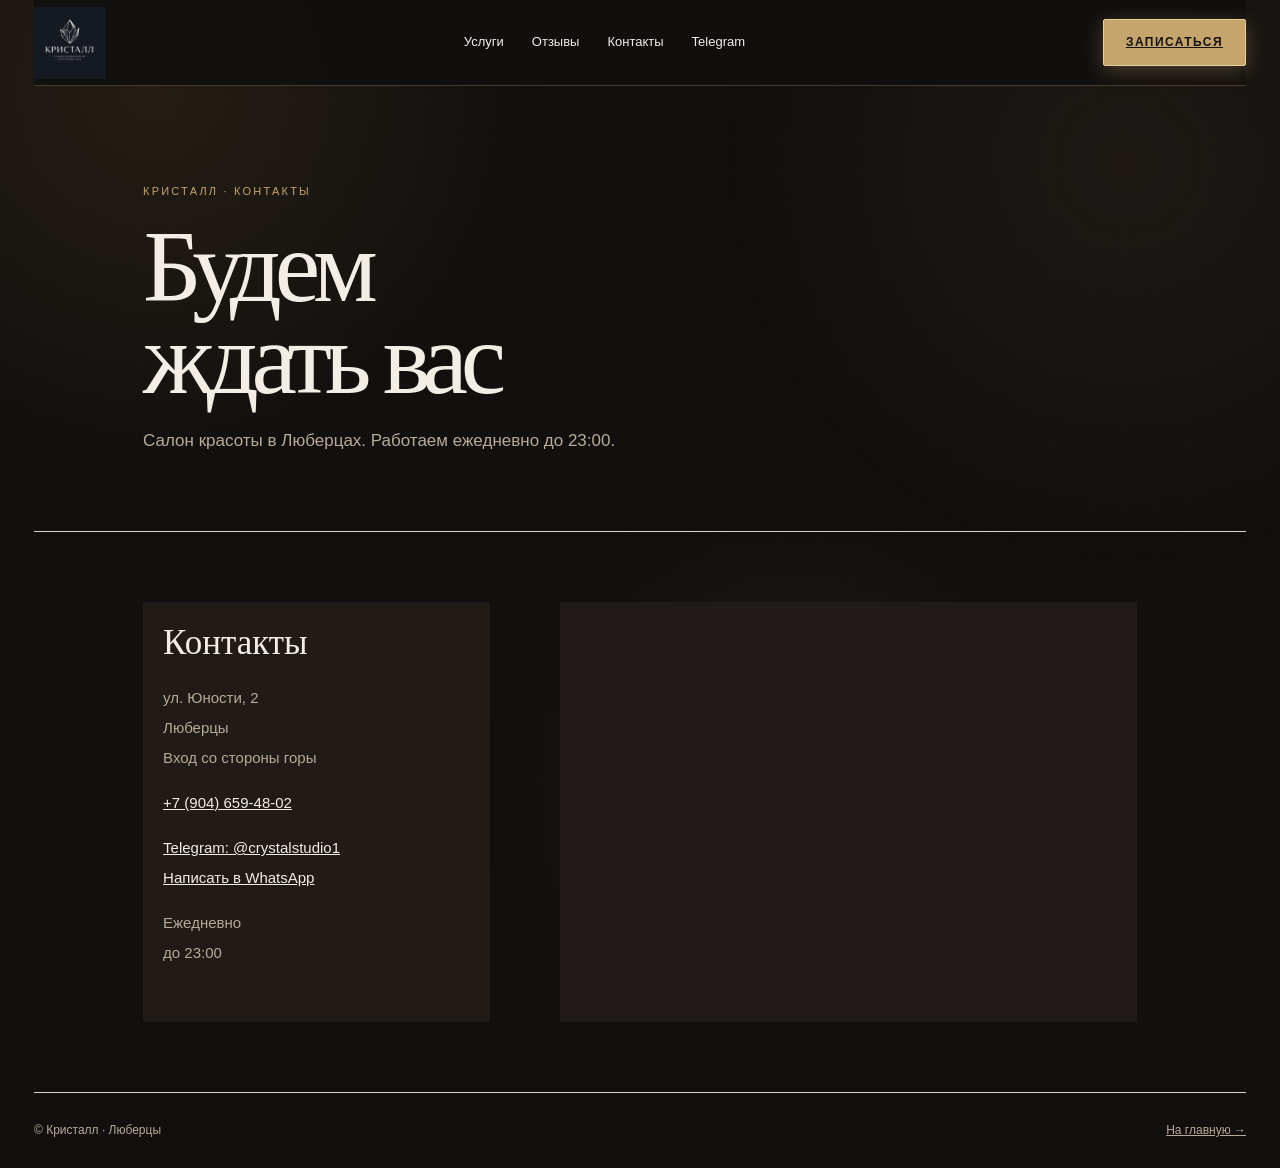
==== commit 413a41fd: "Sync local preview and salon logo Co-authored-by: Copilot App <223556219+Copilot@users.noreply.githu" ====
--- a/contacts.html
+++ b/contacts.html
@@ -1,54 +1,55 @@
 ﻿<!doctype html><html lang="ru"><head><meta charset="utf-8"><meta name="viewport" content="width=device-width,initial-scale=1"><title>Контакты — Кристалл</title><style>
 :root{--ink:#241b22;--muted:#766d74;--cream:#f4efeb;--gold:#b18a52;--line:#ddd3d4}*{box-sizing:border-box}body{margin:0;background:var(--cream);color:var(--ink);font:15px/1.55 Arial,sans-serif}.site{max-width:1360px;margin:auto;padding:0 34px}.top{height:86px;display:flex;align-items:center;justify-content:space-between;border-bottom:1px solid var(--line)}.logo{display:flex;align-items:center;gap:12px;font-weight:700;font-size:12px;letter-spacing:.17em;text-transform:uppercase}.mark{display:grid;place-items:center;width:45px;height:45px;border:1px solid var(--gold);border-radius:50%;font:400 25px Georgia,serif;color:var(--gold)}.nav{display:flex;gap:28px;color:var(--ink);font-size:13px}.nav a,.nav a:link,.nav a:visited,.nav a:hover,.nav a:active{color:var(--ink);text-decoration:none}.nav a{padding:8px 0}.cta{border:1px solid var(--ink);padding:11px 18px;font-size:12px;text-transform:uppercase}.intro{padding:92px 9% 58px;border-bottom:1px solid var(--line)}.label{font-size:11px;color:var(--gold);letter-spacing:.2em;text-transform:uppercase}.intro h1{font:400 clamp(58px,8vw,120px)/.9 Georgia,serif;letter-spacing:-.07em;margin:20px 0}.intro p{max-width:500px;color:var(--muted);font-size:17px;line-height:1.8}.contacts{display:grid;grid-template-columns:.75fr 1.25fr;gap:70px;padding:70px 9%;border-bottom:1px solid var(--line)}.details{border-top:1px solid var(--ink);padding-top:20px}.details h2{font:400 35px Georgia,serif;margin:0 0 20px}.details p{color:var(--muted);line-height:2}.details a{color:var(--gold)}.map{width:100%;height:420px;border:0;filter:grayscale(.2)}footer{display:flex;justify-content:space-between;padding:28px 0;color:var(--muted);font-size:12px}@media(max-width:800px){.site{padding:0 20px}.nav{gap:12px}.contacts{grid-template-columns:1fr;padding:55px 0;gap:40px}}@media(max-width:560px){.top{height:auto;padding:16px 0;flex-wrap:wrap;gap:14px}.nav{order:3;width:100%;justify-content:space-between;font-size:12px}.cta{display:none}.intro h1{font-size:70px}}
 body{background:linear-gradient(135deg,#f4efeb 0%,#f5f0e9 48%,#f2edf4 100%)}body::before{content:'';position:fixed;inset:0;z-index:-2;pointer-events:none;background:radial-gradient(circle at 10% 16%,rgba(246,190,151,.23),transparent 28%),radial-gradient(circle at 88% 18%,rgba(205,176,109,.18),transparent 26%),radial-gradient(circle at 72% 84%,rgba(181,164,221,.2),transparent 28%)}body::after{content:'';position:fixed;inset:0;z-index:-1;pointer-events:none;opacity:.2;background-image:linear-gradient(rgba(177,138,82,.08) 1px,transparent 1px),linear-gradient(90deg,rgba(177,138,82,.08) 1px,transparent 1px);background-size:34px 34px}.details,.map{background:rgba(255,253,250,.46);backdrop-filter:blur(10px);animation:sectionReveal .8s both}.details{padding:20px;border-radius:2px}.map{padding:6px}@keyframes sectionReveal{from{opacity:0;transform:translateY(18px)}to{opacity:1;transform:none}}
-</style><style>.top{min-height:86px}.logo,.logo:link,.logo:visited,.logo:hover,.logo:active{display:block;width:74px;height:62px;color:#fff;text-decoration:none}.logo .crystal-mark{position:relative;display:flex;width:74px;height:62px;overflow:hidden;align-items:center;justify-content:flex-start;flex-direction:column;background:#101b23;border:0;border-radius:13px;filter:drop-shadow(0 4px 6px rgba(16,27,35,.18));padding-top:4px}.logo .crystal-mark svg{display:block;width:28px;height:24px;margin:1px auto 2px}.logo .logo-inside-title{font:600 9px/1.05 Georgia,serif;letter-spacing:.12em;color:#edf2f2;white-space:nowrap;text-align:center}.logo .logo-inside-subtitle{margin-top:3px;font:500 3.6px/1 Arial,sans-serif;letter-spacing:.12em;color:#a8b6ba;white-space:nowrap;text-align:center}@media(max-width:560px){.logo,.logo:link,.logo:visited,.logo:hover,.logo:active,.logo .crystal-mark{width:66px;height:55px}.logo .crystal-mark{padding-top:3px;border-radius:12px}.logo .crystal-mark svg{width:24px;height:21px;margin:0 auto 1px}.logo .logo-inside-title{font-size:8px}.logo .logo-inside-subtitle{font-size:3px;margin-top:2px}}</style><style>
-:root{--ink:#f2ede5;--muted:#aaa29a;--cream:#11100f;--white:#1b1816;--gold:#c5a46d;--line:#39332d}
-body{background:#11100f;color:var(--ink)}
-body::before{background:radial-gradient(circle at 12% 10%,rgba(130,92,48,.18),transparent 28%),radial-gradient(circle at 88% 18%,rgba(76,58,42,.22),transparent 30%),radial-gradient(circle at 62% 88%,rgba(107,73,43,.14),transparent 28%)}
-body::after{opacity:.1;background-image:linear-gradient(rgba(197,164,109,.12) 1px,transparent 1px),linear-gradient(90deg,rgba(197,164,109,.12) 1px,transparent 1px)}
-.top{border-color:var(--line)}
-.nav,.nav a,.nav a:link,.nav a:visited,.nav a:hover,.nav a:active,.logo,.logo:link,.logo:visited,.logo:hover,.logo:active,.cta,.cta:link,.cta:visited,.cta:active,.link,.link:link,.link:visited,.link:hover,.link:active{color:var(--ink)}
-.cta,.button,.telegram-news a{border-color:var(--gold)}
-.cta:hover,.button:hover,.telegram-news a:hover{background:var(--gold);color:#171310}
-.hero-image{background:#211d19}.hero-image img{filter:brightness(.72) saturate(.7)}
-.tag{background:#1b1816;color:var(--ink);border:1px solid var(--line)}
-.service:hover{background:#28211b;color:var(--ink)}
-.stat,.review,.group,.details{border-color:var(--gold)}
-.photo-strip img{filter:brightness(.68) saturate(.7)}
-.photo-strip img:hover{filter:brightness(.86) saturate(.9)}
-.ticker{color:var(--gold);border-color:var(--line)}
-footer{color:var(--muted)}
-footer a,.details a,.note a{color:var(--gold)!important}
-.logo .crystal-mark{background:#171514;border:1px solid #5a4934;filter:drop-shadow(0 5px 10px rgba(0,0,0,.35))}
 </style><style>
-.cta,.cta:link,.cta:visited,.cta:active{display:inline-block;background:#c5a46d!important;color:#171310!important;border:1px solid #d9bd88!important;box-shadow:0 5px 18px rgba(197,164,109,.2);font-weight:700;transition:background .25s,box-shadow .25s,transform .25s}
-.cta:hover{background:#e0c58e!important;color:#171310!important;box-shadow:0 7px 24px rgba(197,164,109,.34);transform:translateY(-1px)}
-.button{background:#c5a46d;color:#171310;box-shadow:0 5px 18px rgba(197,164,109,.18);font-weight:700}
-.button:hover{background:#e0c58e;color:#171310;box-shadow:0 7px 24px rgba(197,164,109,.34)}
+.logo,.logo:link,.logo:visited,.logo:hover,.logo:active{width:190px;height:80px;color:#f4f1ed;text-decoration:none}
+.logo .crystal-mark{width:190px;height:80px;display:grid;grid-template-columns:58px 1fr;grid-template-rows:48px 22px;column-gap:11px;align-items:center;background:transparent;border:0;border-radius:0;filter:none;padding:0;overflow:visible}
+.logo .crystal-mark svg{grid-row:1 / span 2;grid-column:1;width:56px;height:72px;margin:0 auto}
+.logo .logo-inside-title{grid-column:2;grid-row:1;align-self:end;font:400 22px/.9 Georgia,serif;letter-spacing:.12em;color:#f4f1ed;white-space:nowrap;text-align:left}
+.logo .logo-inside-subtitle{grid-column:2;grid-row:2;display:flex;align-items:center;gap:8px;margin:5px 0 0;font:500 6.5px/1.25 Arial,sans-serif;letter-spacing:.16em;color:#b3b1b0;white-space:nowrap;text-align:left}
+.logo .logo-inside-subtitle::before,.logo .logo-inside-subtitle::after{content:"";width:18px;height:1px;background:#8e8d8d;opacity:.85}
+@media(max-width:850px){.logo,.logo:link,.logo:visited,.logo:hover,.logo:active{width:172px;height:72px}.logo .crystal-mark{width:172px;height:72px;grid-template-columns:49px 1fr;grid-template-rows:43px 20px;column-gap:9px}.logo .crystal-mark svg{width:48px;height:64px}.logo .logo-inside-title{font-size:19px}.logo .logo-inside-subtitle{font-size:5.8px;gap:6px}.logo .logo-inside-subtitle::before,.logo .logo-inside-subtitle::after{width:14px}}
+@media(max-width:560px){.logo,.logo:link,.logo:visited,.logo:hover,.logo:active{width:100%;max-width:205px;height:58px}.logo .crystal-mark{width:100%;height:58px;grid-template-columns:39px 1fr;grid-template-rows:34px 17px;column-gap:7px}.logo .crystal-mark svg{width:37px;height:50px}.logo .logo-inside-title{font-size:16px;letter-spacing:.1em}.logo .logo-inside-subtitle{font-size:4.5px;letter-spacing:.13em;gap:4px;margin-top:3px}.logo .logo-inside-subtitle::before,.logo .logo-inside-subtitle::after{width:10px}}
 </style><style>
-html{scroll-behavior:smooth}
-body{letter-spacing:.01em}
-.top{position:sticky;top:0;z-index:20;height:78px;min-height:78px;padding:0 18px;background:rgba(17,16,15,.88);backdrop-filter:blur(18px);box-shadow:0 8px 28px rgba(0,0,0,.16)}
-.site{padding-left:34px;padding-right:34px}
-.hero-copy,.intro{position:relative}
-.hero-copy:after,.intro:after{content:'ЭСТЕТИКА · УХОД · РЕЗУЛЬТАТ';display:block;margin-top:34px;color:#9b8057;font:500 9px/1 Arial,sans-serif;letter-spacing:.28em}
-.hero h1 em{color:#c5a46d}
-.hero-image{position:relative}
-.hero-image:after{content:'РЕЙТИНГ 5,0';position:absolute;right:22px;bottom:22px;padding:10px 13px;border:1px solid rgba(197,164,109,.65);background:rgba(17,16,15,.72);color:#dfc18b;font:600 9px/1 Arial,sans-serif;letter-spacing:.18em}
-.photo-strip img{box-shadow:0 12px 30px rgba(0,0,0,.22);border:1px solid rgba(197,164,109,.18)}
-.photo-strip img:hover{transform:scale(1.025) translateY(-3px);box-shadow:0 18px 38px rgba(0,0,0,.32)}
-.services,.groups,.reviews{counter-reset:luxury-section}
-.service,.group,.review{position:relative}
-.service:before,.group h2:before,.review:before{counter-increment:luxury-section;content:'0' counter(luxury-section);display:block;margin-bottom:14px;color:#9b8057;font:600 9px/1 Arial,sans-serif;letter-spacing:.2em}
-.group h2:before{margin-bottom:12px}
-.group h2{display:flex;flex-direction:column}
-.group-toggle{font-weight:400}
-.item{transition:padding .2s,color .2s}
-.item:hover{padding-left:7px;color:#ded0ba}
-.benefit{border-top:1px solid rgba(197,164,109,.28);transition:background .25s,transform .25s}
-.benefit:hover{background:rgba(55,40,28,.9);transform:translateY(-3px)}
-.cta{letter-spacing:.12em}
-footer{border-top:1px solid rgba(197,164,109,.16)}
-@media(max-width:560px){.top{height:auto;min-height:78px;padding:12px 0}.site{padding-left:20px;padding-right:20px}.hero-copy:after,.intro:after{margin-top:26px;font-size:8px;letter-spacing:.2em}.hero-image:after{right:14px;bottom:14px;font-size:8px}}
-</style><link rel="stylesheet" href="assets/styles.css">
-</head><body><main class="site"><header class="top"><a class="logo" href="index.html" aria-label="&#1050;&#1056;&#1048;&#1057;&#1058;&#1040;&#1051;&#1051; - salon"><span class="crystal-mark"><svg viewBox="0 0 64 56" aria-hidden="true"><path d="M32 6 49 23 32 49 15 23 32 6Z" fill="none" stroke="#dce7ea" stroke-width="1.8" stroke-linejoin="round"/><path d="M32 6 15 23h34L32 6Z" fill="#415159" opacity=".8"/><path d="M15 23h34L32 49 15 23Z" fill="#21303a" opacity=".92"/><path d="M32 6 23 23h18L32 6Z" fill="#60717a" opacity=".75"/><path d="M23 23 32 49 41 23H23Z" fill="#32424b" opacity=".9"/><path d="M15 23h34" fill="none" stroke="#91a3aa" stroke-width="1.1" stroke-linecap="round"/></svg><span class="logo-inside-title">&#1050;&#1056;&#1048;&#1057;&#1058;&#1040;&#1051;&#1051;</span><span class="logo-inside-subtitle">&#1057;&#1040;&#1051;&#1054;&#1053; &#1050;&#1056;&#1040;&#1057;&#1054;&#1058;&#1067;</span></span></a><nav class="nav"><a href="services.html">Услуги</a><a href="reviews.html">Отзывы</a><a href="contacts.html">Контакты</a><a href="https://t.me/crystalstudio1" target="_blank" rel="noreferrer">Telegram</a></nav><a class="cta" href="https://n1029302.yclients.com/" target="_blank" rel="noopener noreferrer">Записаться</a></header><section class="intro"><span class="label">Кристалл · контакты</span><h1>Будем<br>ждать вас</h1><p>Салон красоты в Люберцах. Работаем ежедневно до 23:00.</p></section><section class="contacts"><div class="details"><h2>Контакты</h2><p>ул. Юности, 2<br>Люберцы<br>Вход со стороны горы</p><p><a href="tel:+79046594802">+7 (904) 659-48-02</a></p><p><a href="https://t.me/crystalstudio1" target="_blank" rel="noreferrer">Telegram: @crystalstudio1</a><br><a href="https://wa.me/79046594802" target="_blank" rel="noreferrer">Написать в WhatsApp</a></p><p>Ежедневно<br>до 23:00</p></div><iframe class="map" title="Кристалл на карте" src="https://yandex.ru/map-widget/v1/?ll=37.911932%2C55.702784&z=16.74&pt=37.911932%2C55.702784%2Cpm2rdm" loading="lazy"></iframe></section><footer><span>© Кристалл · Люберцы</span><a href="index.html">На главную →</a></footer></main></body></html>
+.logo,.logo:link,.logo:visited,.logo:hover,.logo:active{width:72px;height:72px;color:#f4f1ed;text-decoration:none}
+.logo .crystal-mark{display:block;width:72px;height:72px;background:transparent;border:0;border-radius:0;padding:0;overflow:visible;filter:none}
+.logo .crystal-mark .logo-image{display:block;width:72px;height:72px;object-fit:contain;object-position:center;border-radius:0}
+@media(max-width:850px){.logo,.logo:link,.logo:visited,.logo:hover,.logo:active,.logo .crystal-mark{width:66px;height:66px}.logo .crystal-mark .logo-image{width:66px;height:66px}}
+@media(max-width:560px){.logo,.logo:link,.logo:visited,.logo:hover,.logo:active,.logo .crystal-mark{width:58px;height:58px}.logo .crystal-mark .logo-image{width:58px;height:58px}}
+</style><style>
+body{background:#11100f!important;color:#f2ede5}
+body::before{background:radial-gradient(circle at 12% 10%,rgba(130,92,48,.18),transparent 28%),radial-gradient(circle at 88% 18%,rgba(76,58,42,.22),transparent 30%),radial-gradient(circle at 62% 88%,rgba(107,73,43,.14),transparent 28%)!important}
+body::after{opacity:.1!important;background-image:linear-gradient(rgba(197,164,109,.12) 1px,transparent 1px),linear-gradient(90deg,rgba(197,164,109,.12) 1px,transparent 1px)!important;background-size:34px 34px!important}
+</style><style>
+.top{position:sticky!important;top:0!important;z-index:30!important;background:rgba(17,16,15,.96)!important;border-bottom:1px solid #493a2b!important}
+.ticker{position:relative!important;z-index:5!important;background:#11100f!important;color:#c5a46d!important}
+.hero-image{position:relative!important}
+.tag{position:absolute!important;right:22px!important;bottom:22px!important;margin:0!important;background:#1b1816!important;color:#f2ede5!important;border:1px solid #6a5232!important;box-shadow:0 8px 22px rgba(0,0,0,.35)!important}
+.promo{background:#211b17!important;color:#f2ede5!important;border-top:1px solid #493a2b!important;border-bottom:1px solid #493a2b!important}
+.promo h2{color:#f2ede5!important}
+.promo p{color:#b8aa98!important}
+.stat{border-top:1px solid #c5a46d!important}
+.stat b{color:#f2ede5!important}
+.stat span{color:#a99d91!important}
+.telegram-news,.booking,.service,.benefit,.group,.review,.note,.details,.map{background-color:#211b17!important;color:#f2ede5!important}
+.service p,.review p,.note,.details p,.item,.benefit span{color:#a99d91!important}
+</style><style>
+.nav,.nav a,.nav a:link,.nav a:visited,.nav a:hover,.nav a:active{color:#f2ede5!important}
+.nav a:hover{color:#c5a46d!important}
+.cta,.cta:link,.cta:visited,.cta:hover,.cta:active{color:#171310!important}
+.intro h1,.hero h1,.promo h2,.telegram-news h2,.booking h2{color:#f2ede5!important}
+.label,.service small{color:#c5a46d!important}
+.group,.review,.service{background:#211b17!important;border-color:#604b35!important}
+.group-toggle,.group-toggle:hover,.group-toggle:focus{color:#f2ede5!important}
+.group-toggle::after{color:#d2ad70!important}
+.item span,.item b{color:#e5d8c7!important}
+.item b{font-weight:600!important}
+.review strong,.details h2,.details p,.details a{color:#f2ede5!important}
+.review p,.intro p,.service p,.note,.details p,.benefit span,.stat span{color:#b8aa98!important}
+footer,footer a{color:#b8aa98!important}
+footer a:hover{color:#d2ad70!important}
+</style><style>
+.top .cta,.top .cta:link,.top .cta:visited,.top .cta:active{display:inline-flex!important;align-items:center!important;justify-content:center!important;background:#c5a46d!important;color:#171310!important;border:1px solid #ead09b!important;border-radius:2px!important;padding:13px 22px!important;min-height:42px!important;opacity:1!important;box-shadow:0 5px 20px rgba(197,164,109,.32)!important;font-weight:700!important;letter-spacing:.12em!important;text-shadow:none!important}
+.top .cta:hover{background:#f0d59b!important;color:#171310!important;border-color:#f7e3b5!important;box-shadow:0 8px 28px rgba(197,164,109,.5)!important;transform:translateY(-1px)!important}
+@media(max-width:560px){.top .cta,.top .cta:link,.top .cta:visited,.top .cta:active{display:inline-flex!important;padding:11px 15px!important;min-height:40px!important;font-size:11px!important}}
+</style></head><body><main class="site"><header class="top"><a class="logo" href="index.html" aria-label="&#1050;&#1056;&#1048;&#1057;&#1058;&#1040;&#1051;&#1051; - salon"><span class="crystal-mark"><img class="logo-image" src="assets/images/logo-kristall.jpg" alt="Кристалл — студия косметологии и эстетики тела"></span></a><nav class="nav"><a href="services.html">Услуги</a><a href="reviews.html">Отзывы</a><a href="contacts.html">Контакты</a><a href="https://t.me/crystalstudio1" target="_blank" rel="noreferrer">Telegram</a></nav><a class="cta" href="https://n1029302.yclients.com/" target="_blank" rel="noopener noreferrer">Записаться</a></header><section class="intro"><span class="label">Кристалл · контакты</span><h1>Будем<br>ждать вас</h1><p>Салон красоты в Люберцах. Работаем ежедневно до 23:00.</p></section><section class="contacts"><div class="details"><h2>Контакты</h2><p>ул. Юности, 2<br>Люберцы<br>Вход со стороны горы</p><p><a href="tel:+79046594802">+7 (904) 659-48-02</a></p><p><a href="https://t.me/crystalstudio1" target="_blank" rel="noreferrer">Telegram: @crystalstudio1</a><br><a href="https://wa.me/79046594802" target="_blank" rel="noreferrer">Написать в WhatsApp</a></p><p>Ежедневно<br>до 23:00</p></div><iframe class="map" title="Кристалл на карте" src="https://yandex.ru/map-widget/v1/?ll=37.911932%2C55.702784&z=16.74&pt=37.911932%2C55.702784%2Cpm2rdm" loading="lazy"></iframe></section><footer><span>© Кристалл · Люберцы</span><a href="index.html">На главную →</a></footer></main></body></html>
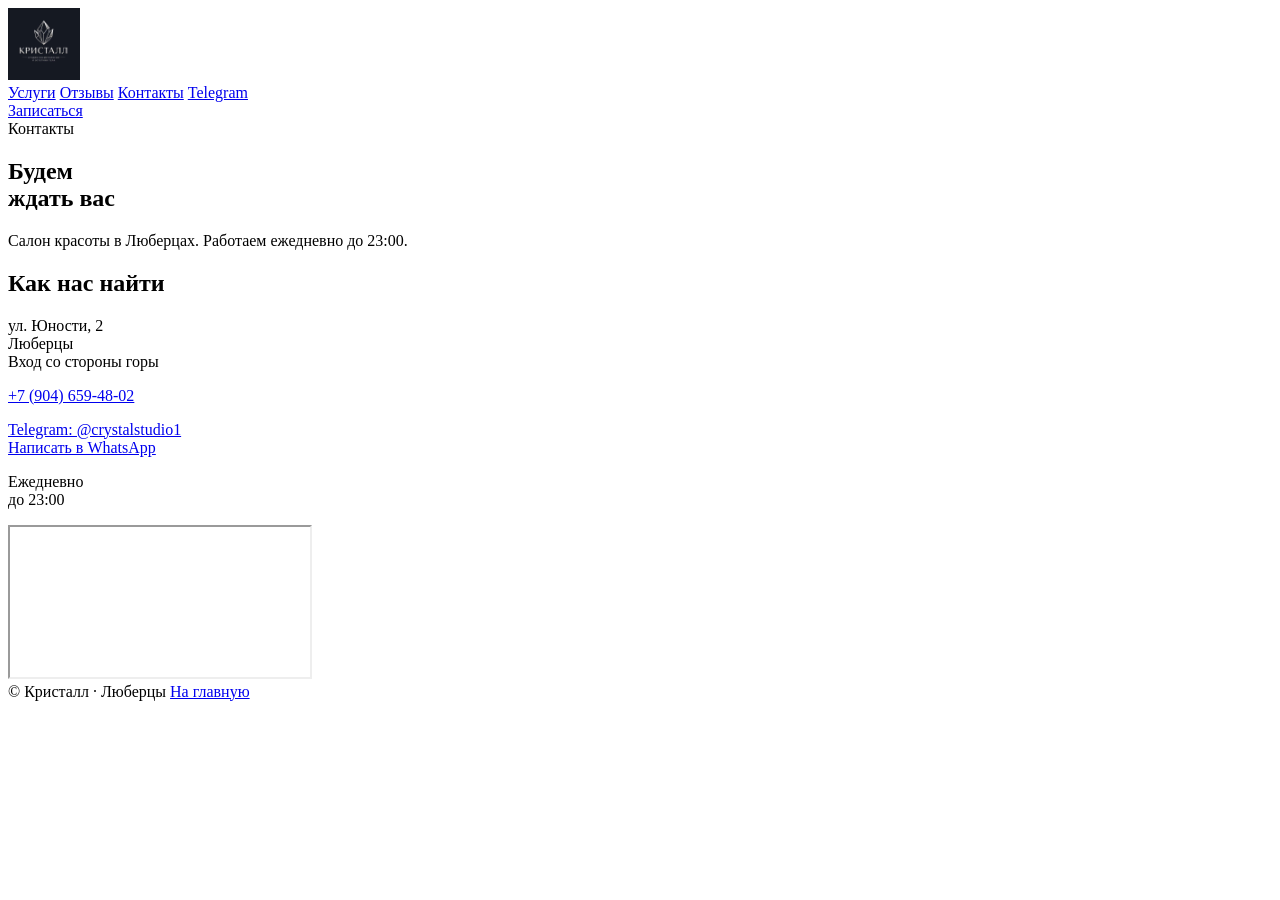
==== commit 69d759ed: "Add files via upload" ====
--- a/contacts.html
+++ b/contacts.html
@@ -1,55 +1,50 @@
-﻿<!doctype html><html lang="ru"><head><meta charset="utf-8"><meta name="viewport" content="width=device-width,initial-scale=1"><title>Контакты — Кристалл</title><style>
-:root{--ink:#241b22;--muted:#766d74;--cream:#f4efeb;--gold:#b18a52;--line:#ddd3d4}*{box-sizing:border-box}body{margin:0;background:var(--cream);color:var(--ink);font:15px/1.55 Arial,sans-serif}.site{max-width:1360px;margin:auto;padding:0 34px}.top{height:86px;display:flex;align-items:center;justify-content:space-between;border-bottom:1px solid var(--line)}.logo{display:flex;align-items:center;gap:12px;font-weight:700;font-size:12px;letter-spacing:.17em;text-transform:uppercase}.mark{display:grid;place-items:center;width:45px;height:45px;border:1px solid var(--gold);border-radius:50%;font:400 25px Georgia,serif;color:var(--gold)}.nav{display:flex;gap:28px;color:var(--ink);font-size:13px}.nav a,.nav a:link,.nav a:visited,.nav a:hover,.nav a:active{color:var(--ink);text-decoration:none}.nav a{padding:8px 0}.cta{border:1px solid var(--ink);padding:11px 18px;font-size:12px;text-transform:uppercase}.intro{padding:92px 9% 58px;border-bottom:1px solid var(--line)}.label{font-size:11px;color:var(--gold);letter-spacing:.2em;text-transform:uppercase}.intro h1{font:400 clamp(58px,8vw,120px)/.9 Georgia,serif;letter-spacing:-.07em;margin:20px 0}.intro p{max-width:500px;color:var(--muted);font-size:17px;line-height:1.8}.contacts{display:grid;grid-template-columns:.75fr 1.25fr;gap:70px;padding:70px 9%;border-bottom:1px solid var(--line)}.details{border-top:1px solid var(--ink);padding-top:20px}.details h2{font:400 35px Georgia,serif;margin:0 0 20px}.details p{color:var(--muted);line-height:2}.details a{color:var(--gold)}.map{width:100%;height:420px;border:0;filter:grayscale(.2)}footer{display:flex;justify-content:space-between;padding:28px 0;color:var(--muted);font-size:12px}@media(max-width:800px){.site{padding:0 20px}.nav{gap:12px}.contacts{grid-template-columns:1fr;padding:55px 0;gap:40px}}@media(max-width:560px){.top{height:auto;padding:16px 0;flex-wrap:wrap;gap:14px}.nav{order:3;width:100%;justify-content:space-between;font-size:12px}.cta{display:none}.intro h1{font-size:70px}}
-body{background:linear-gradient(135deg,#f4efeb 0%,#f5f0e9 48%,#f2edf4 100%)}body::before{content:'';position:fixed;inset:0;z-index:-2;pointer-events:none;background:radial-gradient(circle at 10% 16%,rgba(246,190,151,.23),transparent 28%),radial-gradient(circle at 88% 18%,rgba(205,176,109,.18),transparent 26%),radial-gradient(circle at 72% 84%,rgba(181,164,221,.2),transparent 28%)}body::after{content:'';position:fixed;inset:0;z-index:-1;pointer-events:none;opacity:.2;background-image:linear-gradient(rgba(177,138,82,.08) 1px,transparent 1px),linear-gradient(90deg,rgba(177,138,82,.08) 1px,transparent 1px);background-size:34px 34px}.details,.map{background:rgba(255,253,250,.46);backdrop-filter:blur(10px);animation:sectionReveal .8s both}.details{padding:20px;border-radius:2px}.map{padding:6px}@keyframes sectionReveal{from{opacity:0;transform:translateY(18px)}to{opacity:1;transform:none}}
-</style><style>
-.logo,.logo:link,.logo:visited,.logo:hover,.logo:active{width:190px;height:80px;color:#f4f1ed;text-decoration:none}
-.logo .crystal-mark{width:190px;height:80px;display:grid;grid-template-columns:58px 1fr;grid-template-rows:48px 22px;column-gap:11px;align-items:center;background:transparent;border:0;border-radius:0;filter:none;padding:0;overflow:visible}
-.logo .crystal-mark svg{grid-row:1 / span 2;grid-column:1;width:56px;height:72px;margin:0 auto}
-.logo .logo-inside-title{grid-column:2;grid-row:1;align-self:end;font:400 22px/.9 Georgia,serif;letter-spacing:.12em;color:#f4f1ed;white-space:nowrap;text-align:left}
-.logo .logo-inside-subtitle{grid-column:2;grid-row:2;display:flex;align-items:center;gap:8px;margin:5px 0 0;font:500 6.5px/1.25 Arial,sans-serif;letter-spacing:.16em;color:#b3b1b0;white-space:nowrap;text-align:left}
-.logo .logo-inside-subtitle::before,.logo .logo-inside-subtitle::after{content:"";width:18px;height:1px;background:#8e8d8d;opacity:.85}
-@media(max-width:850px){.logo,.logo:link,.logo:visited,.logo:hover,.logo:active{width:172px;height:72px}.logo .crystal-mark{width:172px;height:72px;grid-template-columns:49px 1fr;grid-template-rows:43px 20px;column-gap:9px}.logo .crystal-mark svg{width:48px;height:64px}.logo .logo-inside-title{font-size:19px}.logo .logo-inside-subtitle{font-size:5.8px;gap:6px}.logo .logo-inside-subtitle::before,.logo .logo-inside-subtitle::after{width:14px}}
-@media(max-width:560px){.logo,.logo:link,.logo:visited,.logo:hover,.logo:active{width:100%;max-width:205px;height:58px}.logo .crystal-mark{width:100%;height:58px;grid-template-columns:39px 1fr;grid-template-rows:34px 17px;column-gap:7px}.logo .crystal-mark svg{width:37px;height:50px}.logo .logo-inside-title{font-size:16px;letter-spacing:.1em}.logo .logo-inside-subtitle{font-size:4.5px;letter-spacing:.13em;gap:4px;margin-top:3px}.logo .logo-inside-subtitle::before,.logo .logo-inside-subtitle::after{width:10px}}
-</style><style>
-.logo,.logo:link,.logo:visited,.logo:hover,.logo:active{width:72px;height:72px;color:#f4f1ed;text-decoration:none}
-.logo .crystal-mark{display:block;width:72px;height:72px;background:transparent;border:0;border-radius:0;padding:0;overflow:visible;filter:none}
-.logo .crystal-mark .logo-image{display:block;width:72px;height:72px;object-fit:contain;object-position:center;border-radius:0}
-@media(max-width:850px){.logo,.logo:link,.logo:visited,.logo:hover,.logo:active,.logo .crystal-mark{width:66px;height:66px}.logo .crystal-mark .logo-image{width:66px;height:66px}}
-@media(max-width:560px){.logo,.logo:link,.logo:visited,.logo:hover,.logo:active,.logo .crystal-mark{width:58px;height:58px}.logo .crystal-mark .logo-image{width:58px;height:58px}}
-</style><style>
-body{background:#11100f!important;color:#f2ede5}
-body::before{background:radial-gradient(circle at 12% 10%,rgba(130,92,48,.18),transparent 28%),radial-gradient(circle at 88% 18%,rgba(76,58,42,.22),transparent 30%),radial-gradient(circle at 62% 88%,rgba(107,73,43,.14),transparent 28%)!important}
-body::after{opacity:.1!important;background-image:linear-gradient(rgba(197,164,109,.12) 1px,transparent 1px),linear-gradient(90deg,rgba(197,164,109,.12) 1px,transparent 1px)!important;background-size:34px 34px!important}
-</style><style>
-.top{position:sticky!important;top:0!important;z-index:30!important;background:rgba(17,16,15,.96)!important;border-bottom:1px solid #493a2b!important}
-.ticker{position:relative!important;z-index:5!important;background:#11100f!important;color:#c5a46d!important}
-.hero-image{position:relative!important}
-.tag{position:absolute!important;right:22px!important;bottom:22px!important;margin:0!important;background:#1b1816!important;color:#f2ede5!important;border:1px solid #6a5232!important;box-shadow:0 8px 22px rgba(0,0,0,.35)!important}
-.promo{background:#211b17!important;color:#f2ede5!important;border-top:1px solid #493a2b!important;border-bottom:1px solid #493a2b!important}
-.promo h2{color:#f2ede5!important}
-.promo p{color:#b8aa98!important}
-.stat{border-top:1px solid #c5a46d!important}
-.stat b{color:#f2ede5!important}
-.stat span{color:#a99d91!important}
-.telegram-news,.booking,.service,.benefit,.group,.review,.note,.details,.map{background-color:#211b17!important;color:#f2ede5!important}
-.service p,.review p,.note,.details p,.item,.benefit span{color:#a99d91!important}
-</style><style>
-.nav,.nav a,.nav a:link,.nav a:visited,.nav a:hover,.nav a:active{color:#f2ede5!important}
-.nav a:hover{color:#c5a46d!important}
-.cta,.cta:link,.cta:visited,.cta:hover,.cta:active{color:#171310!important}
-.intro h1,.hero h1,.promo h2,.telegram-news h2,.booking h2{color:#f2ede5!important}
-.label,.service small{color:#c5a46d!important}
-.group,.review,.service{background:#211b17!important;border-color:#604b35!important}
-.group-toggle,.group-toggle:hover,.group-toggle:focus{color:#f2ede5!important}
-.group-toggle::after{color:#d2ad70!important}
-.item span,.item b{color:#e5d8c7!important}
-.item b{font-weight:600!important}
-.review strong,.details h2,.details p,.details a{color:#f2ede5!important}
-.review p,.intro p,.service p,.note,.details p,.benefit span,.stat span{color:#b8aa98!important}
-footer,footer a{color:#b8aa98!important}
-footer a:hover{color:#d2ad70!important}
-</style><style>
-.top .cta,.top .cta:link,.top .cta:visited,.top .cta:active{display:inline-flex!important;align-items:center!important;justify-content:center!important;background:#c5a46d!important;color:#171310!important;border:1px solid #ead09b!important;border-radius:2px!important;padding:13px 22px!important;min-height:42px!important;opacity:1!important;box-shadow:0 5px 20px rgba(197,164,109,.32)!important;font-weight:700!important;letter-spacing:.12em!important;text-shadow:none!important}
-.top .cta:hover{background:#f0d59b!important;color:#171310!important;border-color:#f7e3b5!important;box-shadow:0 8px 28px rgba(197,164,109,.5)!important;transform:translateY(-1px)!important}
-@media(max-width:560px){.top .cta,.top .cta:link,.top .cta:visited,.top .cta:active{display:inline-flex!important;padding:11px 15px!important;min-height:40px!important;font-size:11px!important}}
-</style></head><body><main class="site"><header class="top"><a class="logo" href="index.html" aria-label="&#1050;&#1056;&#1048;&#1057;&#1058;&#1040;&#1051;&#1051; - salon"><span class="crystal-mark"><img class="logo-image" src="assets/images/logo-kristall.jpg" alt="Кристалл — студия косметологии и эстетики тела"></span></a><nav class="nav"><a href="services.html">Услуги</a><a href="reviews.html">Отзывы</a><a href="contacts.html">Контакты</a><a href="https://t.me/crystalstudio1" target="_blank" rel="noreferrer">Telegram</a></nav><a class="cta" href="https://n1029302.yclients.com/" target="_blank" rel="noopener noreferrer">Записаться</a></header><section class="intro"><span class="label">Кристалл · контакты</span><h1>Будем<br>ждать вас</h1><p>Салон красоты в Люберцах. Работаем ежедневно до 23:00.</p></section><section class="contacts"><div class="details"><h2>Контакты</h2><p>ул. Юности, 2<br>Люберцы<br>Вход со стороны горы</p><p><a href="tel:+79046594802">+7 (904) 659-48-02</a></p><p><a href="https://t.me/crystalstudio1" target="_blank" rel="noreferrer">Telegram: @crystalstudio1</a><br><a href="https://wa.me/79046594802" target="_blank" rel="noreferrer">Написать в WhatsApp</a></p><p>Ежедневно<br>до 23:00</p></div><iframe class="map" title="Кристалл на карте" src="https://yandex.ru/map-widget/v1/?ll=37.911932%2C55.702784&z=16.74&pt=37.911932%2C55.702784%2Cpm2rdm" loading="lazy"></iframe></section><footer><span>© Кристалл · Люберцы</span><a href="index.html">На главную →</a></footer></main></body></html>
+<!doctype html>
+<html lang="ru">
+<head>
+<meta charset="utf-8">
+<meta name="viewport" content="width=device-width,initial-scale=1">
+<title>Контакты — салон красоты «Кристалл», Люберцы, ул. Юности, 2</title>
+<meta name="description" content="Салон красоты «Кристалл»: Люберцы, ул. Юности, 2, вход со стороны горы. Телефон +7 (904) 659-48-02. Работаем ежедневно до 23:00.">
+<meta name="theme-color" content="#11100f">
+<link rel="icon" href="assets/images/logo-kristall.jpg">
+<link rel="stylesheet" href="style.css">
+</head>
+<body>
+<main class="site">
+
+<header class="top">
+<a class="logo" href="index.html" aria-label="Кристалл — на главную"><img src="assets/images/logo-kristall.jpg" alt="Кристалл — студия косметологии и эстетики тела" width="72" height="72"></a>
+<nav class="nav" aria-label="Основное меню">
+<a href="services.html">Услуги</a>
+<a href="reviews.html">Отзывы</a>
+<a href="contacts.html" aria-current="page">Контакты</a>
+<a href="https://t.me/crystalstudio1" target="_blank" rel="noopener noreferrer">Telegram</a>
+</nav>
+<a class="cta" href="https://n1029302.yclients.com/" target="_blank" rel="noopener noreferrer">Записаться</a>
+</header>
+
+<section class="intro">
+<span class="label">Контакты</span>
+<h1>Будем<br>ждать вас</h1>
+<p>Салон красоты в Люберцах. Работаем ежедневно до 23:00.</p>
+</section>
+
+<section class="contacts">
+<div class="details">
+<h2>Как нас найти</h2>
+<p>ул. Юности, 2<br>Люберцы<br>Вход со стороны горы</p>
+<p><a href="tel:+79046594802">+7 (904) 659-48-02</a></p>
+<p><a href="https://t.me/crystalstudio1" target="_blank" rel="noopener noreferrer">Telegram: @crystalstudio1</a><br><a href="https://wa.me/79046594802" target="_blank" rel="noopener noreferrer">Написать в WhatsApp</a></p>
+<p>Ежедневно<br>до 23:00</p>
+</div>
+<iframe class="map" title="Кристалл на карте" src="https://yandex.ru/map-widget/v1/?ll=37.911932%2C55.702784&amp;z=16.74&amp;pt=37.911932%2C55.702784%2Cpm2rdm" loading="lazy"></iframe>
+</section>
+
+<footer>
+<span>© Кристалл · Люберцы</span>
+<a href="index.html">На главную</a>
+</footer>
+
+</main>
+</body>
+</html>
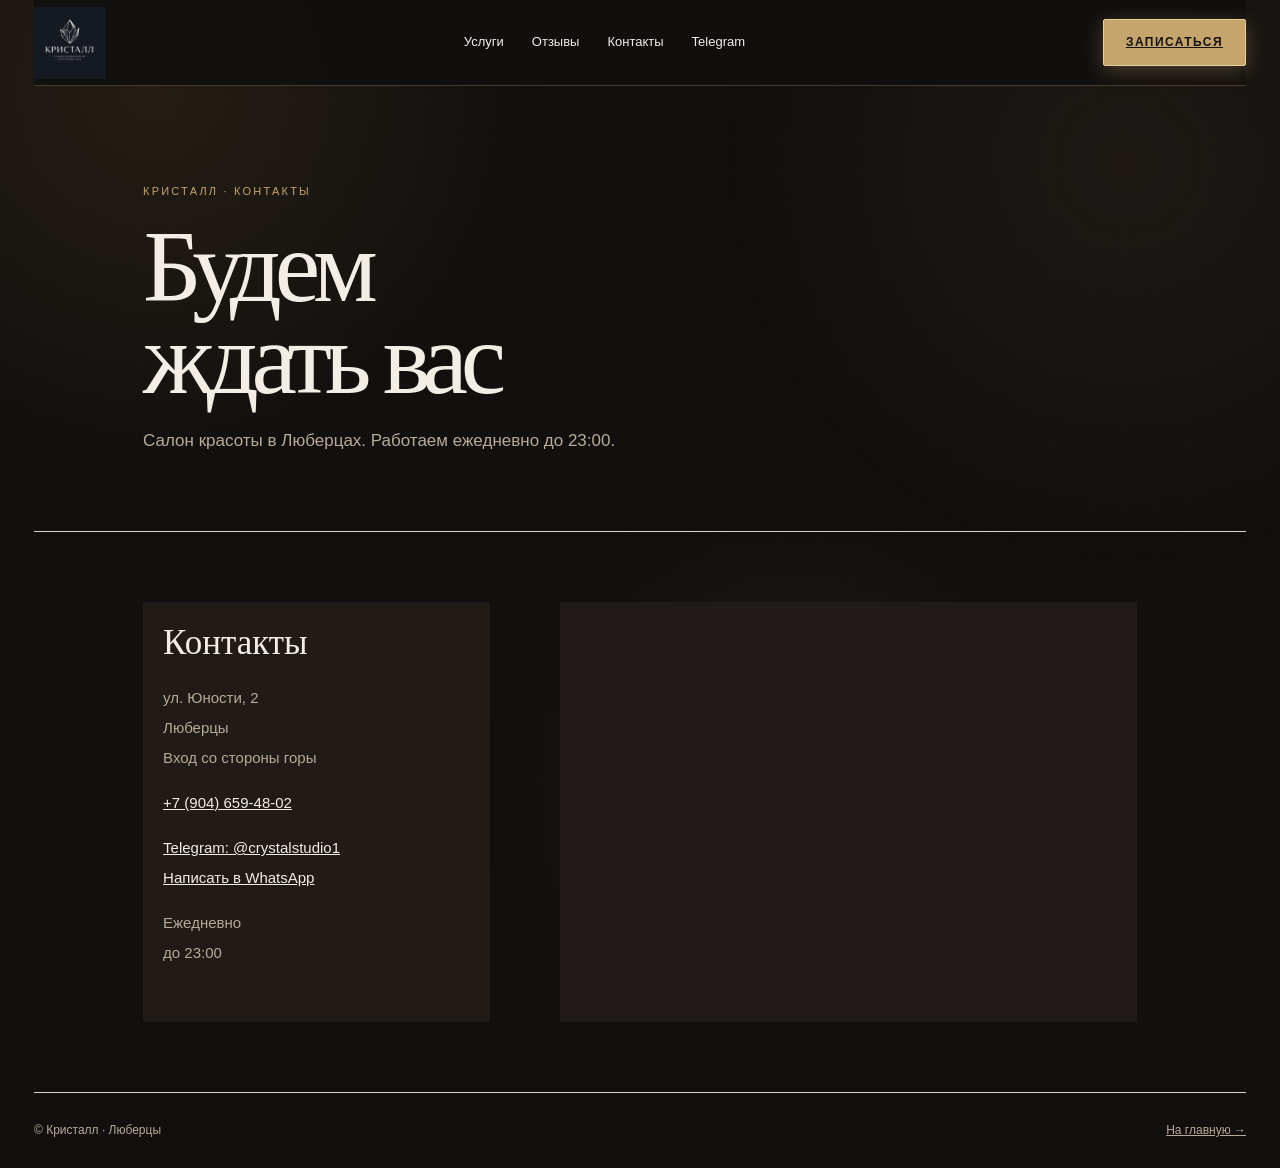
==== commit 2a7289e5: "Update contacts.html" ====
--- a/contacts.html
+++ b/contacts.html
@@ -1,50 +1,55 @@
-<!doctype html>
-<html lang="ru">
-<head>
-<meta charset="utf-8">
-<meta name="viewport" content="width=device-width,initial-scale=1">
-<title>Контакты — салон красоты «Кристалл», Люберцы, ул. Юности, 2</title>
-<meta name="description" content="Салон красоты «Кристалл»: Люберцы, ул. Юности, 2, вход со стороны горы. Телефон +7 (904) 659-48-02. Работаем ежедневно до 23:00.">
-<meta name="theme-color" content="#11100f">
-<link rel="icon" href="assets/images/logo-kristall.jpg">
-<link rel="stylesheet" href="style.css">
-</head>
-<body>
-<main class="site">
-
-<header class="top">
-<a class="logo" href="index.html" aria-label="Кристалл — на главную"><img src="assets/images/logo-kristall.jpg" alt="Кристалл — студия косметологии и эстетики тела" width="72" height="72"></a>
-<nav class="nav" aria-label="Основное меню">
-<a href="services.html">Услуги</a>
-<a href="reviews.html">Отзывы</a>
-<a href="contacts.html" aria-current="page">Контакты</a>
-<a href="https://t.me/crystalstudio1" target="_blank" rel="noopener noreferrer">Telegram</a>
-</nav>
-<a class="cta" href="https://n1029302.yclients.com/" target="_blank" rel="noopener noreferrer">Записаться</a>
-</header>
-
-<section class="intro">
-<span class="label">Контакты</span>
-<h1>Будем<br>ждать вас</h1>
-<p>Салон красоты в Люберцах. Работаем ежедневно до 23:00.</p>
-</section>
-
-<section class="contacts">
-<div class="details">
-<h2>Как нас найти</h2>
-<p>ул. Юности, 2<br>Люберцы<br>Вход со стороны горы</p>
-<p><a href="tel:+79046594802">+7 (904) 659-48-02</a></p>
-<p><a href="https://t.me/crystalstudio1" target="_blank" rel="noopener noreferrer">Telegram: @crystalstudio1</a><br><a href="https://wa.me/79046594802" target="_blank" rel="noopener noreferrer">Написать в WhatsApp</a></p>
-<p>Ежедневно<br>до 23:00</p>
-</div>
-<iframe class="map" title="Кристалл на карте" src="https://yandex.ru/map-widget/v1/?ll=37.911932%2C55.702784&amp;z=16.74&amp;pt=37.911932%2C55.702784%2Cpm2rdm" loading="lazy"></iframe>
-</section>
-
-<footer>
-<span>© Кристалл · Люберцы</span>
-<a href="index.html">На главную</a>
-</footer>
-
-</main>
-</body>
-</html>
+﻿<!doctype html><html lang="ru"><head><meta charset="utf-8"><meta name="viewport" content="width=device-width,initial-scale=1"><title>Контакты — Кристалл</title><style>
+:root{--ink:#241b22;--muted:#766d74;--cream:#f4efeb;--gold:#b18a52;--line:#ddd3d4}*{box-sizing:border-box}body{margin:0;background:var(--cream);color:var(--ink);font:15px/1.55 Arial,sans-serif}.site{max-width:1360px;margin:auto;padding:0 34px}.top{height:86px;display:flex;align-items:center;justify-content:space-between;border-bottom:1px solid var(--line)}.logo{display:flex;align-items:center;gap:12px;font-weight:700;font-size:12px;letter-spacing:.17em;text-transform:uppercase}.mark{display:grid;place-items:center;width:45px;height:45px;border:1px solid var(--gold);border-radius:50%;font:400 25px Georgia,serif;color:var(--gold)}.nav{display:flex;gap:28px;color:var(--ink);font-size:13px}.nav a,.nav a:link,.nav a:visited,.nav a:hover,.nav a:active{color:var(--ink);text-decoration:none}.nav a{padding:8px 0}.cta{border:1px solid var(--ink);padding:11px 18px;font-size:12px;text-transform:uppercase}.intro{padding:92px 9% 58px;border-bottom:1px solid var(--line)}.label{font-size:11px;color:var(--gold);letter-spacing:.2em;text-transform:uppercase}.intro h1{font:400 clamp(58px,8vw,120px)/.9 Georgia,serif;letter-spacing:-.07em;margin:20px 0}.intro p{max-width:500px;color:var(--muted);font-size:17px;line-height:1.8}.contacts{display:grid;grid-template-columns:.75fr 1.25fr;gap:70px;padding:70px 9%;border-bottom:1px solid var(--line)}.details{border-top:1px solid var(--ink);padding-top:20px}.details h2{font:400 35px Georgia,serif;margin:0 0 20px}.details p{color:var(--muted);line-height:2}.details a{color:var(--gold)}.map{width:100%;height:420px;border:0;filter:grayscale(.2)}footer{display:flex;justify-content:space-between;padding:28px 0;color:var(--muted);font-size:12px}@media(max-width:800px){.site{padding:0 20px}.nav{gap:12px}.contacts{grid-template-columns:1fr;padding:55px 0;gap:40px}}@media(max-width:560px){.top{height:auto;padding:16px 0;flex-wrap:wrap;gap:14px}.nav{order:3;width:100%;justify-content:space-between;font-size:12px}.cta{display:none}.intro h1{font-size:70px}}
+body{background:linear-gradient(135deg,#f4efeb 0%,#f5f0e9 48%,#f2edf4 100%)}body::before{content:'';position:fixed;inset:0;z-index:-2;pointer-events:none;background:radial-gradient(circle at 10% 16%,rgba(246,190,151,.23),transparent 28%),radial-gradient(circle at 88% 18%,rgba(205,176,109,.18),transparent 26%),radial-gradient(circle at 72% 84%,rgba(181,164,221,.2),transparent 28%)}body::after{content:'';position:fixed;inset:0;z-index:-1;pointer-events:none;opacity:.2;background-image:linear-gradient(rgba(177,138,82,.08) 1px,transparent 1px),linear-gradient(90deg,rgba(177,138,82,.08) 1px,transparent 1px);background-size:34px 34px}.details,.map{background:rgba(255,253,250,.46);backdrop-filter:blur(10px);animation:sectionReveal .8s both}.details{padding:20px;border-radius:2px}.map{padding:6px}@keyframes sectionReveal{from{opacity:0;transform:translateY(18px)}to{opacity:1;transform:none}}
+</style><style>
+.logo,.logo:link,.logo:visited,.logo:hover,.logo:active{width:190px;height:80px;color:#f4f1ed;text-decoration:none}
+.logo .crystal-mark{width:190px;height:80px;display:grid;grid-template-columns:58px 1fr;grid-template-rows:48px 22px;column-gap:11px;align-items:center;background:transparent;border:0;border-radius:0;filter:none;padding:0;overflow:visible}
+.logo .crystal-mark svg{grid-row:1 / span 2;grid-column:1;width:56px;height:72px;margin:0 auto}
+.logo .logo-inside-title{grid-column:2;grid-row:1;align-self:end;font:400 22px/.9 Georgia,serif;letter-spacing:.12em;color:#f4f1ed;white-space:nowrap;text-align:left}
+.logo .logo-inside-subtitle{grid-column:2;grid-row:2;display:flex;align-items:center;gap:8px;margin:5px 0 0;font:500 6.5px/1.25 Arial,sans-serif;letter-spacing:.16em;color:#b3b1b0;white-space:nowrap;text-align:left}
+.logo .logo-inside-subtitle::before,.logo .logo-inside-subtitle::after{content:"";width:18px;height:1px;background:#8e8d8d;opacity:.85}
+@media(max-width:850px){.logo,.logo:link,.logo:visited,.logo:hover,.logo:active{width:172px;height:72px}.logo .crystal-mark{width:172px;height:72px;grid-template-columns:49px 1fr;grid-template-rows:43px 20px;column-gap:9px}.logo .crystal-mark svg{width:48px;height:64px}.logo .logo-inside-title{font-size:19px}.logo .logo-inside-subtitle{font-size:5.8px;gap:6px}.logo .logo-inside-subtitle::before,.logo .logo-inside-subtitle::after{width:14px}}
+@media(max-width:560px){.logo,.logo:link,.logo:visited,.logo:hover,.logo:active{width:100%;max-width:205px;height:58px}.logo .crystal-mark{width:100%;height:58px;grid-template-columns:39px 1fr;grid-template-rows:34px 17px;column-gap:7px}.logo .crystal-mark svg{width:37px;height:50px}.logo .logo-inside-title{font-size:16px;letter-spacing:.1em}.logo .logo-inside-subtitle{font-size:4.5px;letter-spacing:.13em;gap:4px;margin-top:3px}.logo .logo-inside-subtitle::before,.logo .logo-inside-subtitle::after{width:10px}}
+</style><style>
+.logo,.logo:link,.logo:visited,.logo:hover,.logo:active{width:72px;height:72px;color:#f4f1ed;text-decoration:none}
+.logo .crystal-mark{display:block;width:72px;height:72px;background:transparent;border:0;border-radius:0;padding:0;overflow:visible;filter:none}
+.logo .crystal-mark .logo-image{display:block;width:72px;height:72px;object-fit:contain;object-position:center;border-radius:0}
+@media(max-width:850px){.logo,.logo:link,.logo:visited,.logo:hover,.logo:active,.logo .crystal-mark{width:66px;height:66px}.logo .crystal-mark .logo-image{width:66px;height:66px}}
+@media(max-width:560px){.logo,.logo:link,.logo:visited,.logo:hover,.logo:active,.logo .crystal-mark{width:58px;height:58px}.logo .crystal-mark .logo-image{width:58px;height:58px}}
+</style><style>
+body{background:#11100f!important;color:#f2ede5}
+body::before{background:radial-gradient(circle at 12% 10%,rgba(130,92,48,.18),transparent 28%),radial-gradient(circle at 88% 18%,rgba(76,58,42,.22),transparent 30%),radial-gradient(circle at 62% 88%,rgba(107,73,43,.14),transparent 28%)!important}
+body::after{opacity:.1!important;background-image:linear-gradient(rgba(197,164,109,.12) 1px,transparent 1px),linear-gradient(90deg,rgba(197,164,109,.12) 1px,transparent 1px)!important;background-size:34px 34px!important}
+</style><style>
+.top{position:sticky!important;top:0!important;z-index:30!important;background:rgba(17,16,15,.96)!important;border-bottom:1px solid #493a2b!important}
+.ticker{position:relative!important;z-index:5!important;background:#11100f!important;color:#c5a46d!important}
+.hero-image{position:relative!important}
+.tag{position:absolute!important;right:22px!important;bottom:22px!important;margin:0!important;background:#1b1816!important;color:#f2ede5!important;border:1px solid #6a5232!important;box-shadow:0 8px 22px rgba(0,0,0,.35)!important}
+.promo{background:#211b17!important;color:#f2ede5!important;border-top:1px solid #493a2b!important;border-bottom:1px solid #493a2b!important}
+.promo h2{color:#f2ede5!important}
+.promo p{color:#b8aa98!important}
+.stat{border-top:1px solid #c5a46d!important}
+.stat b{color:#f2ede5!important}
+.stat span{color:#a99d91!important}
+.telegram-news,.booking,.service,.benefit,.group,.review,.note,.details,.map{background-color:#211b17!important;color:#f2ede5!important}
+.service p,.review p,.note,.details p,.item,.benefit span{color:#a99d91!important}
+</style><style>
+.nav,.nav a,.nav a:link,.nav a:visited,.nav a:hover,.nav a:active{color:#f2ede5!important}
+.nav a:hover{color:#c5a46d!important}
+.cta,.cta:link,.cta:visited,.cta:hover,.cta:active{color:#171310!important}
+.intro h1,.hero h1,.promo h2,.telegram-news h2,.booking h2{color:#f2ede5!important}
+.label,.service small{color:#c5a46d!important}
+.group,.review,.service{background:#211b17!important;border-color:#604b35!important}
+.group-toggle,.group-toggle:hover,.group-toggle:focus{color:#f2ede5!important}
+.group-toggle::after{color:#d2ad70!important}
+.item span,.item b{color:#e5d8c7!important}
+.item b{font-weight:600!important}
+.review strong,.details h2,.details p,.details a{color:#f2ede5!important}
+.review p,.intro p,.service p,.note,.details p,.benefit span,.stat span{color:#b8aa98!important}
+footer,footer a{color:#b8aa98!important}
+footer a:hover{color:#d2ad70!important}
+</style><style>
+.top .cta,.top .cta:link,.top .cta:visited,.top .cta:active{display:inline-flex!important;align-items:center!important;justify-content:center!important;background:#c5a46d!important;color:#171310!important;border:1px solid #ead09b!important;border-radius:2px!important;padding:13px 22px!important;min-height:42px!important;opacity:1!important;box-shadow:0 5px 20px rgba(197,164,109,.32)!important;font-weight:700!important;letter-spacing:.12em!important;text-shadow:none!important}
+.top .cta:hover{background:#f0d59b!important;color:#171310!important;border-color:#f7e3b5!important;box-shadow:0 8px 28px rgba(197,164,109,.5)!important;transform:translateY(-1px)!important}
+@media(max-width:560px){.top .cta,.top .cta:link,.top .cta:visited,.top .cta:active{display:inline-flex!important;padding:11px 15px!important;min-height:40px!important;font-size:11px!important}}
+</style></head><body><main class="site"><header class="top"><a class="logo" href="index.html" aria-label="&#1050;&#1056;&#1048;&#1057;&#1058;&#1040;&#1051;&#1051; - salon"><span class="crystal-mark"><img class="logo-image" src="assets/images/logo-kristall.jpg" alt="Кристалл — студия косметологии и эстетики тела"></span></a><nav class="nav"><a href="services.html">Услуги</a><a href="reviews.html">Отзывы</a><a href="contacts.html">Контакты</a><a href="https://t.me/crystalstudio1" target="_blank" rel="noreferrer">Telegram</a></nav><a class="cta" href="https://n1029302.yclients.com/" target="_blank" rel="noopener noreferrer">Записаться</a></header><section class="intro"><span class="label">Кристалл · контакты</span><h1>Будем<br>ждать вас</h1><p>Салон красоты в Люберцах. Работаем ежедневно до 23:00.</p></section><section class="contacts"><div class="details"><h2>Контакты</h2><p>ул. Юности, 2<br>Люберцы<br>Вход со стороны горы</p><p><a href="tel:+79046594802">+7 (904) 659-48-02</a></p><p><a href="https://t.me/crystalstudio1" target="_blank" rel="noreferrer">Telegram: @crystalstudio1</a><br><a href="https://wa.me/79046594802" target="_blank" rel="noreferrer">Написать в WhatsApp</a></p><p>Ежедневно<br>до 23:00</p></div><iframe class="map" title="Кристалл на карте" src="https://yandex.ru/map-widget/v1/?ll=37.911932%2C55.702784&z=16.74&pt=37.911932%2C55.702784%2Cpm2rdm" loading="lazy"></iframe></section><footer><span>© Кристалл · Люберцы</span><a href="index.html">На главную →</a></footer></main></body></html>
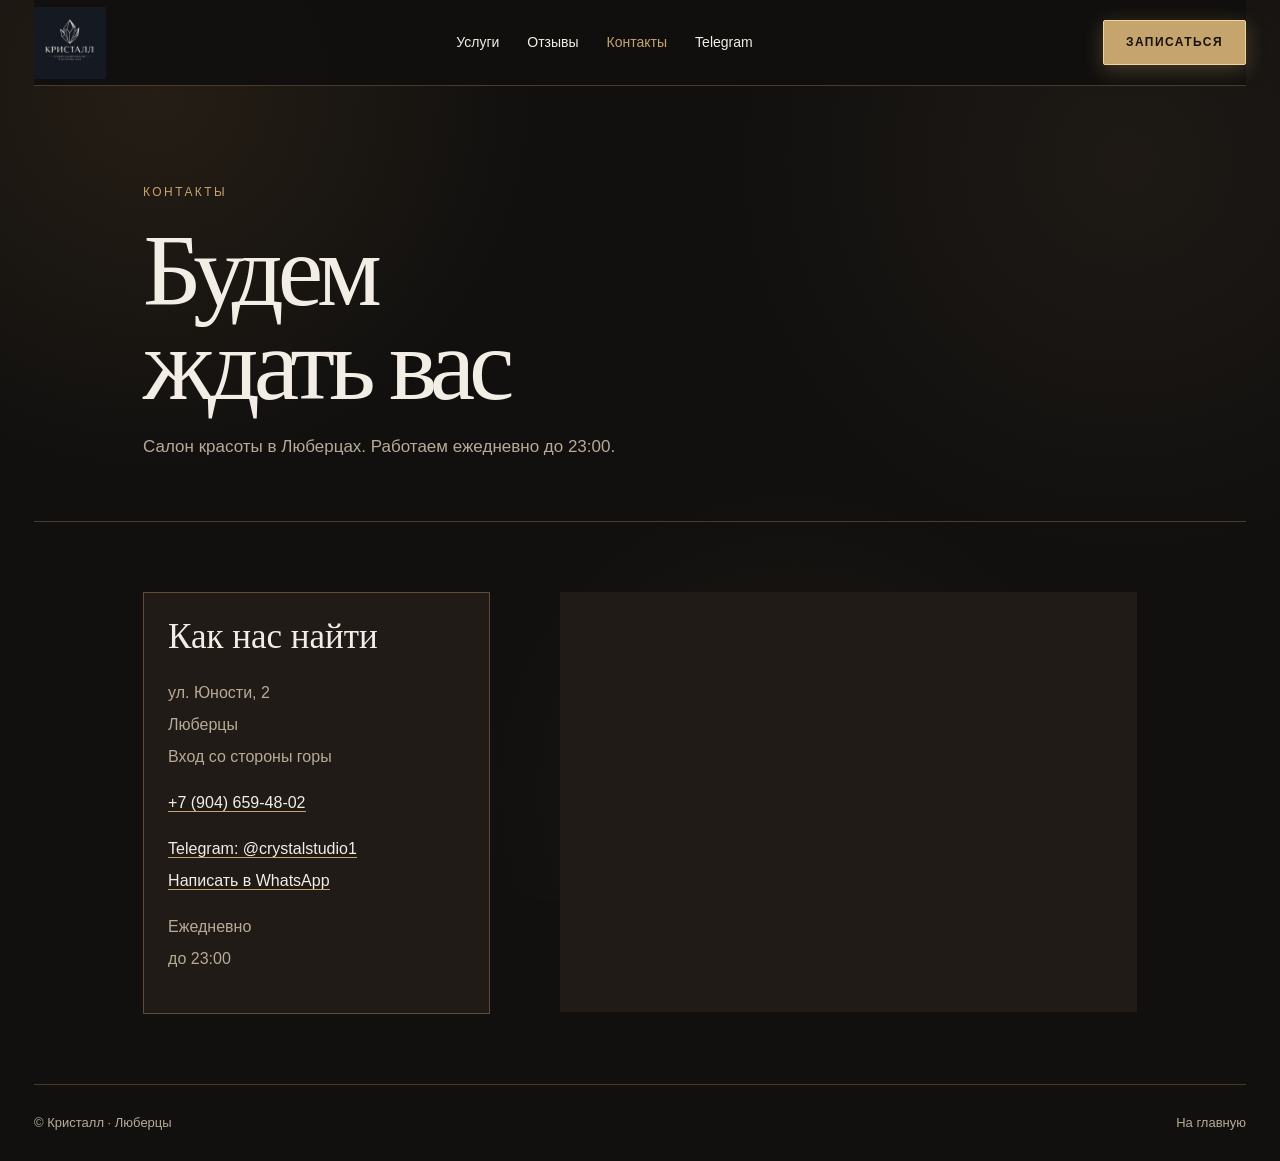
==== commit 9882c312: "Add files via upload" ====
--- a/contacts.html
+++ b/contacts.html
@@ -1,55 +1,144 @@
-﻿<!doctype html><html lang="ru"><head><meta charset="utf-8"><meta name="viewport" content="width=device-width,initial-scale=1"><title>Контакты — Кристалл</title><style>
-:root{--ink:#241b22;--muted:#766d74;--cream:#f4efeb;--gold:#b18a52;--line:#ddd3d4}*{box-sizing:border-box}body{margin:0;background:var(--cream);color:var(--ink);font:15px/1.55 Arial,sans-serif}.site{max-width:1360px;margin:auto;padding:0 34px}.top{height:86px;display:flex;align-items:center;justify-content:space-between;border-bottom:1px solid var(--line)}.logo{display:flex;align-items:center;gap:12px;font-weight:700;font-size:12px;letter-spacing:.17em;text-transform:uppercase}.mark{display:grid;place-items:center;width:45px;height:45px;border:1px solid var(--gold);border-radius:50%;font:400 25px Georgia,serif;color:var(--gold)}.nav{display:flex;gap:28px;color:var(--ink);font-size:13px}.nav a,.nav a:link,.nav a:visited,.nav a:hover,.nav a:active{color:var(--ink);text-decoration:none}.nav a{padding:8px 0}.cta{border:1px solid var(--ink);padding:11px 18px;font-size:12px;text-transform:uppercase}.intro{padding:92px 9% 58px;border-bottom:1px solid var(--line)}.label{font-size:11px;color:var(--gold);letter-spacing:.2em;text-transform:uppercase}.intro h1{font:400 clamp(58px,8vw,120px)/.9 Georgia,serif;letter-spacing:-.07em;margin:20px 0}.intro p{max-width:500px;color:var(--muted);font-size:17px;line-height:1.8}.contacts{display:grid;grid-template-columns:.75fr 1.25fr;gap:70px;padding:70px 9%;border-bottom:1px solid var(--line)}.details{border-top:1px solid var(--ink);padding-top:20px}.details h2{font:400 35px Georgia,serif;margin:0 0 20px}.details p{color:var(--muted);line-height:2}.details a{color:var(--gold)}.map{width:100%;height:420px;border:0;filter:grayscale(.2)}footer{display:flex;justify-content:space-between;padding:28px 0;color:var(--muted);font-size:12px}@media(max-width:800px){.site{padding:0 20px}.nav{gap:12px}.contacts{grid-template-columns:1fr;padding:55px 0;gap:40px}}@media(max-width:560px){.top{height:auto;padding:16px 0;flex-wrap:wrap;gap:14px}.nav{order:3;width:100%;justify-content:space-between;font-size:12px}.cta{display:none}.intro h1{font-size:70px}}
-body{background:linear-gradient(135deg,#f4efeb 0%,#f5f0e9 48%,#f2edf4 100%)}body::before{content:'';position:fixed;inset:0;z-index:-2;pointer-events:none;background:radial-gradient(circle at 10% 16%,rgba(246,190,151,.23),transparent 28%),radial-gradient(circle at 88% 18%,rgba(205,176,109,.18),transparent 26%),radial-gradient(circle at 72% 84%,rgba(181,164,221,.2),transparent 28%)}body::after{content:'';position:fixed;inset:0;z-index:-1;pointer-events:none;opacity:.2;background-image:linear-gradient(rgba(177,138,82,.08) 1px,transparent 1px),linear-gradient(90deg,rgba(177,138,82,.08) 1px,transparent 1px);background-size:34px 34px}.details,.map{background:rgba(255,253,250,.46);backdrop-filter:blur(10px);animation:sectionReveal .8s both}.details{padding:20px;border-radius:2px}.map{padding:6px}@keyframes sectionReveal{from{opacity:0;transform:translateY(18px)}to{opacity:1;transform:none}}
-</style><style>
-.logo,.logo:link,.logo:visited,.logo:hover,.logo:active{width:190px;height:80px;color:#f4f1ed;text-decoration:none}
-.logo .crystal-mark{width:190px;height:80px;display:grid;grid-template-columns:58px 1fr;grid-template-rows:48px 22px;column-gap:11px;align-items:center;background:transparent;border:0;border-radius:0;filter:none;padding:0;overflow:visible}
-.logo .crystal-mark svg{grid-row:1 / span 2;grid-column:1;width:56px;height:72px;margin:0 auto}
-.logo .logo-inside-title{grid-column:2;grid-row:1;align-self:end;font:400 22px/.9 Georgia,serif;letter-spacing:.12em;color:#f4f1ed;white-space:nowrap;text-align:left}
-.logo .logo-inside-subtitle{grid-column:2;grid-row:2;display:flex;align-items:center;gap:8px;margin:5px 0 0;font:500 6.5px/1.25 Arial,sans-serif;letter-spacing:.16em;color:#b3b1b0;white-space:nowrap;text-align:left}
-.logo .logo-inside-subtitle::before,.logo .logo-inside-subtitle::after{content:"";width:18px;height:1px;background:#8e8d8d;opacity:.85}
-@media(max-width:850px){.logo,.logo:link,.logo:visited,.logo:hover,.logo:active{width:172px;height:72px}.logo .crystal-mark{width:172px;height:72px;grid-template-columns:49px 1fr;grid-template-rows:43px 20px;column-gap:9px}.logo .crystal-mark svg{width:48px;height:64px}.logo .logo-inside-title{font-size:19px}.logo .logo-inside-subtitle{font-size:5.8px;gap:6px}.logo .logo-inside-subtitle::before,.logo .logo-inside-subtitle::after{width:14px}}
-@media(max-width:560px){.logo,.logo:link,.logo:visited,.logo:hover,.logo:active{width:100%;max-width:205px;height:58px}.logo .crystal-mark{width:100%;height:58px;grid-template-columns:39px 1fr;grid-template-rows:34px 17px;column-gap:7px}.logo .crystal-mark svg{width:37px;height:50px}.logo .logo-inside-title{font-size:16px;letter-spacing:.1em}.logo .logo-inside-subtitle{font-size:4.5px;letter-spacing:.13em;gap:4px;margin-top:3px}.logo .logo-inside-subtitle::before,.logo .logo-inside-subtitle::after{width:10px}}
-</style><style>
-.logo,.logo:link,.logo:visited,.logo:hover,.logo:active{width:72px;height:72px;color:#f4f1ed;text-decoration:none}
-.logo .crystal-mark{display:block;width:72px;height:72px;background:transparent;border:0;border-radius:0;padding:0;overflow:visible;filter:none}
-.logo .crystal-mark .logo-image{display:block;width:72px;height:72px;object-fit:contain;object-position:center;border-radius:0}
-@media(max-width:850px){.logo,.logo:link,.logo:visited,.logo:hover,.logo:active,.logo .crystal-mark{width:66px;height:66px}.logo .crystal-mark .logo-image{width:66px;height:66px}}
-@media(max-width:560px){.logo,.logo:link,.logo:visited,.logo:hover,.logo:active,.logo .crystal-mark{width:58px;height:58px}.logo .crystal-mark .logo-image{width:58px;height:58px}}
-</style><style>
-body{background:#11100f!important;color:#f2ede5}
-body::before{background:radial-gradient(circle at 12% 10%,rgba(130,92,48,.18),transparent 28%),radial-gradient(circle at 88% 18%,rgba(76,58,42,.22),transparent 30%),radial-gradient(circle at 62% 88%,rgba(107,73,43,.14),transparent 28%)!important}
-body::after{opacity:.1!important;background-image:linear-gradient(rgba(197,164,109,.12) 1px,transparent 1px),linear-gradient(90deg,rgba(197,164,109,.12) 1px,transparent 1px)!important;background-size:34px 34px!important}
-</style><style>
-.top{position:sticky!important;top:0!important;z-index:30!important;background:rgba(17,16,15,.96)!important;border-bottom:1px solid #493a2b!important}
-.ticker{position:relative!important;z-index:5!important;background:#11100f!important;color:#c5a46d!important}
-.hero-image{position:relative!important}
-.tag{position:absolute!important;right:22px!important;bottom:22px!important;margin:0!important;background:#1b1816!important;color:#f2ede5!important;border:1px solid #6a5232!important;box-shadow:0 8px 22px rgba(0,0,0,.35)!important}
-.promo{background:#211b17!important;color:#f2ede5!important;border-top:1px solid #493a2b!important;border-bottom:1px solid #493a2b!important}
-.promo h2{color:#f2ede5!important}
-.promo p{color:#b8aa98!important}
-.stat{border-top:1px solid #c5a46d!important}
-.stat b{color:#f2ede5!important}
-.stat span{color:#a99d91!important}
-.telegram-news,.booking,.service,.benefit,.group,.review,.note,.details,.map{background-color:#211b17!important;color:#f2ede5!important}
-.service p,.review p,.note,.details p,.item,.benefit span{color:#a99d91!important}
-</style><style>
-.nav,.nav a,.nav a:link,.nav a:visited,.nav a:hover,.nav a:active{color:#f2ede5!important}
-.nav a:hover{color:#c5a46d!important}
-.cta,.cta:link,.cta:visited,.cta:hover,.cta:active{color:#171310!important}
-.intro h1,.hero h1,.promo h2,.telegram-news h2,.booking h2{color:#f2ede5!important}
-.label,.service small{color:#c5a46d!important}
-.group,.review,.service{background:#211b17!important;border-color:#604b35!important}
-.group-toggle,.group-toggle:hover,.group-toggle:focus{color:#f2ede5!important}
-.group-toggle::after{color:#d2ad70!important}
-.item span,.item b{color:#e5d8c7!important}
-.item b{font-weight:600!important}
-.review strong,.details h2,.details p,.details a{color:#f2ede5!important}
-.review p,.intro p,.service p,.note,.details p,.benefit span,.stat span{color:#b8aa98!important}
-footer,footer a{color:#b8aa98!important}
-footer a:hover{color:#d2ad70!important}
-</style><style>
-.top .cta,.top .cta:link,.top .cta:visited,.top .cta:active{display:inline-flex!important;align-items:center!important;justify-content:center!important;background:#c5a46d!important;color:#171310!important;border:1px solid #ead09b!important;border-radius:2px!important;padding:13px 22px!important;min-height:42px!important;opacity:1!important;box-shadow:0 5px 20px rgba(197,164,109,.32)!important;font-weight:700!important;letter-spacing:.12em!important;text-shadow:none!important}
-.top .cta:hover{background:#f0d59b!important;color:#171310!important;border-color:#f7e3b5!important;box-shadow:0 8px 28px rgba(197,164,109,.5)!important;transform:translateY(-1px)!important}
-@media(max-width:560px){.top .cta,.top .cta:link,.top .cta:visited,.top .cta:active{display:inline-flex!important;padding:11px 15px!important;min-height:40px!important;font-size:11px!important}}
-</style></head><body><main class="site"><header class="top"><a class="logo" href="index.html" aria-label="&#1050;&#1056;&#1048;&#1057;&#1058;&#1040;&#1051;&#1051; - salon"><span class="crystal-mark"><img class="logo-image" src="assets/images/logo-kristall.jpg" alt="Кристалл — студия косметологии и эстетики тела"></span></a><nav class="nav"><a href="services.html">Услуги</a><a href="reviews.html">Отзывы</a><a href="contacts.html">Контакты</a><a href="https://t.me/crystalstudio1" target="_blank" rel="noreferrer">Telegram</a></nav><a class="cta" href="https://n1029302.yclients.com/" target="_blank" rel="noopener noreferrer">Записаться</a></header><section class="intro"><span class="label">Кристалл · контакты</span><h1>Будем<br>ждать вас</h1><p>Салон красоты в Люберцах. Работаем ежедневно до 23:00.</p></section><section class="contacts"><div class="details"><h2>Контакты</h2><p>ул. Юности, 2<br>Люберцы<br>Вход со стороны горы</p><p><a href="tel:+79046594802">+7 (904) 659-48-02</a></p><p><a href="https://t.me/crystalstudio1" target="_blank" rel="noreferrer">Telegram: @crystalstudio1</a><br><a href="https://wa.me/79046594802" target="_blank" rel="noreferrer">Написать в WhatsApp</a></p><p>Ежедневно<br>до 23:00</p></div><iframe class="map" title="Кристалл на карте" src="https://yandex.ru/map-widget/v1/?ll=37.911932%2C55.702784&z=16.74&pt=37.911932%2C55.702784%2Cpm2rdm" loading="lazy"></iframe></section><footer><span>© Кристалл · Люберцы</span><a href="index.html">На главную →</a></footer></main></body></html>
+<!doctype html>
+<html lang="ru">
+<head>
+<meta charset="utf-8">
+<meta name="viewport" content="width=device-width,initial-scale=1">
+<title>Контакты — салон красоты «Кристалл», Люберцы, ул. Юности, 2</title>
+<meta name="description" content="Салон красоты «Кристалл»: Люберцы, ул. Юности, 2, вход со стороны горы. Телефон +7 (904) 659-48-02. Работаем ежедневно до 23:00.">
+<meta name="theme-color" content="#11100f">
+<link rel="icon" href="assets/images/logo-kristall.jpg">
+<style>
+:root{--bg:#11100f;--panel:#211b17;--ink:#f2ede5;--muted:#b8aa98;--gold:#c5a46d;--gold-hi:#f0d59b;--line:#493a2b;--line-soft:#604b35;--serif:Georgia,serif;--sans:Arial,sans-serif}
+*{box-sizing:border-box}
+html{scroll-behavior:smooth}
+body{margin:0;background:var(--bg);color:var(--ink);font:16px/1.6 var(--sans);
+background-image:radial-gradient(circle at 12% 10%,rgba(130,92,48,.18),transparent 28%),radial-gradient(circle at 88% 18%,rgba(76,58,42,.22),transparent 30%),radial-gradient(circle at 62% 88%,rgba(107,73,43,.14),transparent 28%);background-attachment:fixed;overflow-x:clip}
+a{color:inherit;text-decoration:none}
+:focus-visible{outline:2px solid var(--gold-hi);outline-offset:3px}
+.site{max-width:1360px;margin:auto;padding:0 34px}
+.label{font-size:12px;color:var(--gold);letter-spacing:.2em;text-transform:uppercase}
+
+/* шапка (одинаковая на всех страницах) */
+.top{position:sticky;top:0;z-index:30;height:86px;display:flex;align-items:center;justify-content:space-between;gap:20px;background:rgba(17,16,15,.96);border-bottom:1px solid var(--line)}
+.logo{display:block;width:72px;height:72px}
+.logo img{display:block;width:100%;height:100%;object-fit:contain}
+.nav{display:flex;gap:28px;font-size:14px}
+.nav a{padding:8px 0}
+.nav a:hover,.nav a[aria-current="page"]{color:var(--gold)}
+.cta{display:inline-flex;align-items:center;justify-content:center;min-height:42px;padding:12px 22px;background:var(--gold);color:#171310;border:1px solid var(--gold-hi);border-radius:2px;font-size:12px;font-weight:700;letter-spacing:.12em;text-transform:uppercase;box-shadow:0 5px 20px rgba(197,164,109,.3);transition:background .2s,transform .2s}
+.cta:hover{background:var(--gold-hi);transform:translateY(-1px)}
+
+/* заголовок страницы */
+.intro{padding:92px 9% 58px;border-bottom:1px solid var(--line)}
+.intro h1{font:400 clamp(44px,8vw,112px)/.92 var(--serif);letter-spacing:-.06em;margin:20px 0}
+.intro p{max-width:520px;color:var(--muted);font-size:17px;line-height:1.8;margin:0}
+
+/* услуги */
+.groups{display:grid;grid-template-columns:repeat(2,1fr);gap:18px 70px;align-items:start;padding:70px 9%;border-bottom:1px solid var(--line)}
+.group{padding:25px 18px;background:var(--panel);border:1px solid var(--line-soft)}
+.group h2{margin:0}
+.group-toggle{display:flex;align-items:center;justify-content:space-between;gap:16px;width:100%;padding:0;border:0;background:transparent;color:var(--ink);font:400 30px/1.15 var(--serif);text-align:left;cursor:pointer;transition:color .2s}
+.group-toggle:hover{color:var(--gold)}
+.group-toggle::after{content:'+';flex:none;font:400 28px var(--sans);color:#d2ad70}
+.group.open .group-toggle::after{content:'−'}
+.group-items{display:none;padding-top:20px}
+.group.open .group-items{display:block}
+.item{display:flex;justify-content:space-between;gap:20px;padding:12px 0;border-bottom:1px solid var(--line);color:var(--muted)}
+.item span{color:#e5d8c7}
+.item b{color:#e5d8c7;font-weight:600;white-space:nowrap}
+
+/* отзывы */
+.reviews{display:grid;grid-template-columns:repeat(3,1fr);gap:25px;padding:70px 9%;border-bottom:1px solid var(--line)}
+.review{padding:22px;background:var(--panel);border:1px solid var(--line-soft);border-top:1px solid var(--gold)}
+.stars{color:var(--gold);letter-spacing:4px}
+.review p{font:22px/1.5 var(--serif);min-height:170px;color:var(--muted);margin:16px 0}
+.review strong{font-size:12px;text-transform:uppercase;letter-spacing:.1em}
+.note{padding:55px 9%;color:var(--muted);margin:0}
+.note a{color:var(--gold);border-bottom:1px solid var(--gold)}
+
+/* контакты */
+.contacts{display:grid;grid-template-columns:.75fr 1.25fr;gap:70px;padding:70px 9%;border-bottom:1px solid var(--line)}
+.details{padding:24px;background:var(--panel);border:1px solid var(--line-soft);align-self:start}
+.details h2{font:400 35px var(--serif);margin:0 0 20px}
+.details p{color:var(--muted);line-height:2;margin:0 0 14px}
+.details a{color:var(--ink);border-bottom:1px solid var(--gold)}
+.details a:hover{color:var(--gold)}
+.map{display:block;width:100%;height:420px;border:0;background:var(--panel)}
+
+footer{display:flex;justify-content:space-between;gap:16px;flex-wrap:wrap;padding:28px 0;color:var(--muted);font-size:13px}
+footer a:hover{color:var(--gold-hi)}
+
+/* планшет */
+@media(max-width:850px){
+.site{padding:0 20px}
+.intro{padding:60px 0 40px}
+.groups,.reviews,.contacts{grid-template-columns:1fr;padding:50px 0}
+.contacts{gap:30px}
+.review p{min-height:0}
+.note{padding:40px 0}
+}
+
+/* телефон */
+@media(max-width:560px){
+body{background-attachment:scroll}
+.top{height:auto;margin:0 -20px;padding:10px 20px 0;flex-wrap:wrap;row-gap:0;background:#11100f}
+.logo{width:48px;height:48px}
+.logo img{border-radius:8px}
+.nav{order:3;width:100%;justify-content:space-between;gap:8px;margin-top:10px;border-top:1px solid var(--line);font-size:14px}
+.nav a{padding:12px 4px}
+.nav a:first-child{padding-left:0}
+.nav a:last-child{padding-right:0}
+.cta{padding:10px 18px;min-height:40px;font-size:11px;box-shadow:none}
+.intro h1{font-size:clamp(40px,12.5vw,56px)}
+.group{padding:20px 16px}
+.group-toggle{font-size:24px}
+.item{font-size:14px;gap:14px}
+.map{height:320px}
+footer{flex-direction:column}
+}
+
+@media(prefers-reduced-motion:reduce){
+html{scroll-behavior:auto}
+.cta,.group-toggle{transition:none}
+}
+</style>
+</head>
+<body>
+<main class="site">
+
+<header class="top">
+<a class="logo" href="index.html" aria-label="Кристалл — на главную"><img src="assets/images/logo-kristall.jpg" alt="Кристалл — студия косметологии и эстетики тела" width="72" height="72"></a>
+<nav class="nav" aria-label="Основное меню">
+<a href="services.html">Услуги</a>
+<a href="reviews.html">Отзывы</a>
+<a href="contacts.html" aria-current="page">Контакты</a>
+<a href="https://t.me/crystalstudio1" target="_blank" rel="noopener noreferrer">Telegram</a>
+</nav>
+<a class="cta" href="https://n1029302.yclients.com/" target="_blank" rel="noopener noreferrer">Записаться</a>
+</header>
+
+<section class="intro">
+<span class="label">Контакты</span>
+<h1>Будем<br>ждать вас</h1>
+<p>Салон красоты в Люберцах. Работаем ежедневно до 23:00.</p>
+</section>
+
+<section class="contacts">
+<div class="details">
+<h2>Как нас найти</h2>
+<p>ул. Юности, 2<br>Люберцы<br>Вход со стороны горы</p>
+<p><a href="tel:+79046594802">+7 (904) 659-48-02</a></p>
+<p><a href="https://t.me/crystalstudio1" target="_blank" rel="noopener noreferrer">Telegram: @crystalstudio1</a><br><a href="https://wa.me/79046594802" target="_blank" rel="noopener noreferrer">Написать в WhatsApp</a></p>
+<p>Ежедневно<br>до 23:00</p>
+</div>
+<iframe class="map" title="Кристалл на карте" src="https://yandex.ru/map-widget/v1/?ll=37.911932%2C55.702784&amp;z=16.74&amp;pt=37.911932%2C55.702784%2Cpm2rdm" loading="lazy"></iframe>
+</section>
+
+<footer>
+<span>© Кристалл · Люберцы</span>
+<a href="index.html">На главную</a>
+</footer>
+
+</main>
+</body>
+</html>
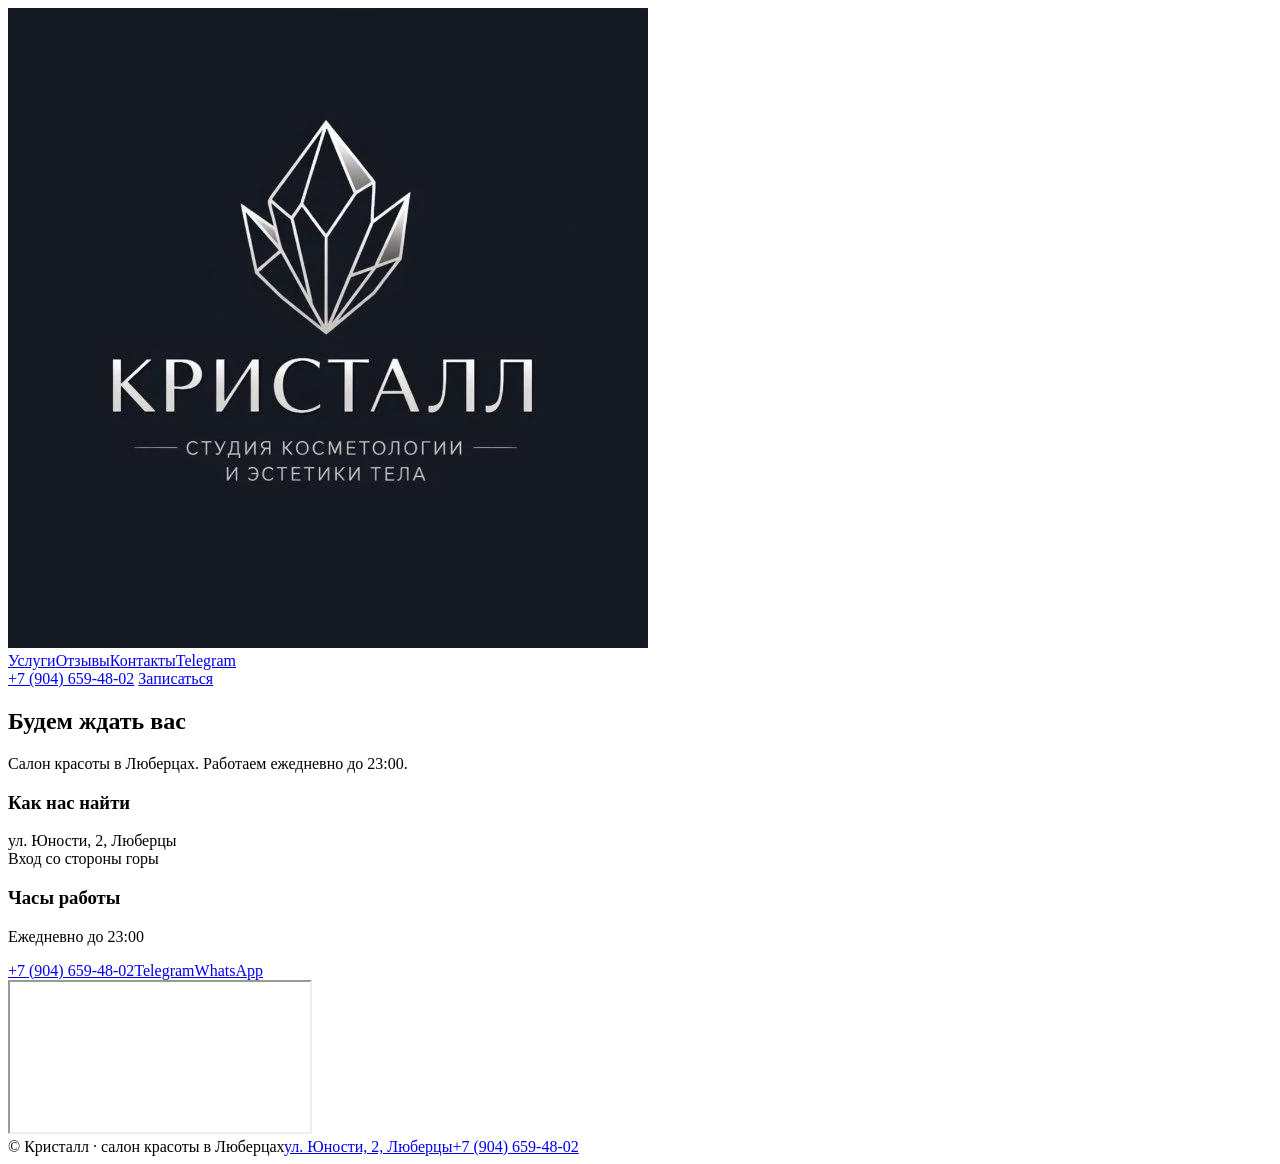
==== commit 22400960: "Add files via upload" ====
--- a/contacts.html
+++ b/contacts.html
@@ -1,144 +1,18 @@
 <!doctype html>
-<html lang="ru">
-<head>
-<meta charset="utf-8">
-<meta name="viewport" content="width=device-width,initial-scale=1">
-<title>Контакты — салон красоты «Кристалл», Люберцы, ул. Юности, 2</title>
-<meta name="description" content="Салон красоты «Кристалл»: Люберцы, ул. Юности, 2, вход со стороны горы. Телефон +7 (904) 659-48-02. Работаем ежедневно до 23:00.">
-<meta name="theme-color" content="#11100f">
-<link rel="icon" href="assets/images/logo-kristall.jpg">
-<style>
-:root{--bg:#11100f;--panel:#211b17;--ink:#f2ede5;--muted:#b8aa98;--gold:#c5a46d;--gold-hi:#f0d59b;--line:#493a2b;--line-soft:#604b35;--serif:Georgia,serif;--sans:Arial,sans-serif}
-*{box-sizing:border-box}
-html{scroll-behavior:smooth}
-body{margin:0;background:var(--bg);color:var(--ink);font:16px/1.6 var(--sans);
-background-image:radial-gradient(circle at 12% 10%,rgba(130,92,48,.18),transparent 28%),radial-gradient(circle at 88% 18%,rgba(76,58,42,.22),transparent 30%),radial-gradient(circle at 62% 88%,rgba(107,73,43,.14),transparent 28%);background-attachment:fixed;overflow-x:clip}
-a{color:inherit;text-decoration:none}
-:focus-visible{outline:2px solid var(--gold-hi);outline-offset:3px}
-.site{max-width:1360px;margin:auto;padding:0 34px}
-.label{font-size:12px;color:var(--gold);letter-spacing:.2em;text-transform:uppercase}
-
-/* шапка (одинаковая на всех страницах) */
-.top{position:sticky;top:0;z-index:30;height:86px;display:flex;align-items:center;justify-content:space-between;gap:20px;background:rgba(17,16,15,.96);border-bottom:1px solid var(--line)}
-.logo{display:block;width:72px;height:72px}
-.logo img{display:block;width:100%;height:100%;object-fit:contain}
-.nav{display:flex;gap:28px;font-size:14px}
-.nav a{padding:8px 0}
-.nav a:hover,.nav a[aria-current="page"]{color:var(--gold)}
-.cta{display:inline-flex;align-items:center;justify-content:center;min-height:42px;padding:12px 22px;background:var(--gold);color:#171310;border:1px solid var(--gold-hi);border-radius:2px;font-size:12px;font-weight:700;letter-spacing:.12em;text-transform:uppercase;box-shadow:0 5px 20px rgba(197,164,109,.3);transition:background .2s,transform .2s}
-.cta:hover{background:var(--gold-hi);transform:translateY(-1px)}
-
-/* заголовок страницы */
-.intro{padding:92px 9% 58px;border-bottom:1px solid var(--line)}
-.intro h1{font:400 clamp(44px,8vw,112px)/.92 var(--serif);letter-spacing:-.06em;margin:20px 0}
-.intro p{max-width:520px;color:var(--muted);font-size:17px;line-height:1.8;margin:0}
-
-/* услуги */
-.groups{display:grid;grid-template-columns:repeat(2,1fr);gap:18px 70px;align-items:start;padding:70px 9%;border-bottom:1px solid var(--line)}
-.group{padding:25px 18px;background:var(--panel);border:1px solid var(--line-soft)}
-.group h2{margin:0}
-.group-toggle{display:flex;align-items:center;justify-content:space-between;gap:16px;width:100%;padding:0;border:0;background:transparent;color:var(--ink);font:400 30px/1.15 var(--serif);text-align:left;cursor:pointer;transition:color .2s}
-.group-toggle:hover{color:var(--gold)}
-.group-toggle::after{content:'+';flex:none;font:400 28px var(--sans);color:#d2ad70}
-.group.open .group-toggle::after{content:'−'}
-.group-items{display:none;padding-top:20px}
-.group.open .group-items{display:block}
-.item{display:flex;justify-content:space-between;gap:20px;padding:12px 0;border-bottom:1px solid var(--line);color:var(--muted)}
-.item span{color:#e5d8c7}
-.item b{color:#e5d8c7;font-weight:600;white-space:nowrap}
-
-/* отзывы */
-.reviews{display:grid;grid-template-columns:repeat(3,1fr);gap:25px;padding:70px 9%;border-bottom:1px solid var(--line)}
-.review{padding:22px;background:var(--panel);border:1px solid var(--line-soft);border-top:1px solid var(--gold)}
-.stars{color:var(--gold);letter-spacing:4px}
-.review p{font:22px/1.5 var(--serif);min-height:170px;color:var(--muted);margin:16px 0}
-.review strong{font-size:12px;text-transform:uppercase;letter-spacing:.1em}
-.note{padding:55px 9%;color:var(--muted);margin:0}
-.note a{color:var(--gold);border-bottom:1px solid var(--gold)}
-
-/* контакты */
-.contacts{display:grid;grid-template-columns:.75fr 1.25fr;gap:70px;padding:70px 9%;border-bottom:1px solid var(--line)}
-.details{padding:24px;background:var(--panel);border:1px solid var(--line-soft);align-self:start}
-.details h2{font:400 35px var(--serif);margin:0 0 20px}
-.details p{color:var(--muted);line-height:2;margin:0 0 14px}
-.details a{color:var(--ink);border-bottom:1px solid var(--gold)}
-.details a:hover{color:var(--gold)}
-.map{display:block;width:100%;height:420px;border:0;background:var(--panel)}
-
-footer{display:flex;justify-content:space-between;gap:16px;flex-wrap:wrap;padding:28px 0;color:var(--muted);font-size:13px}
-footer a:hover{color:var(--gold-hi)}
-
-/* планшет */
-@media(max-width:850px){
-.site{padding:0 20px}
-.intro{padding:60px 0 40px}
-.groups,.reviews,.contacts{grid-template-columns:1fr;padding:50px 0}
-.contacts{gap:30px}
-.review p{min-height:0}
-.note{padding:40px 0}
-}
-
-/* телефон */
-@media(max-width:560px){
-body{background-attachment:scroll}
-.top{height:auto;margin:0 -20px;padding:10px 20px 0;flex-wrap:wrap;row-gap:0;background:#11100f}
-.logo{width:48px;height:48px}
-.logo img{border-radius:8px}
-.nav{order:3;width:100%;justify-content:space-between;gap:8px;margin-top:10px;border-top:1px solid var(--line);font-size:14px}
-.nav a{padding:12px 4px}
-.nav a:first-child{padding-left:0}
-.nav a:last-child{padding-right:0}
-.cta{padding:10px 18px;min-height:40px;font-size:11px;box-shadow:none}
-.intro h1{font-size:clamp(40px,12.5vw,56px)}
-.group{padding:20px 16px}
-.group-toggle{font-size:24px}
-.item{font-size:14px;gap:14px}
-.map{height:320px}
-footer{flex-direction:column}
-}
-
-@media(prefers-reduced-motion:reduce){
-html{scroll-behavior:auto}
-.cta,.group-toggle{transition:none}
-}
-</style>
-</head>
-<body>
-<main class="site">
-
-<header class="top">
-<a class="logo" href="index.html" aria-label="Кристалл — на главную"><img src="assets/images/logo-kristall.jpg" alt="Кристалл — студия косметологии и эстетики тела" width="72" height="72"></a>
-<nav class="nav" aria-label="Основное меню">
-<a href="services.html">Услуги</a>
-<a href="reviews.html">Отзывы</a>
-<a href="contacts.html" aria-current="page">Контакты</a>
-<a href="https://t.me/crystalstudio1" target="_blank" rel="noopener noreferrer">Telegram</a>
-</nav>
-<a class="cta" href="https://n1029302.yclients.com/" target="_blank" rel="noopener noreferrer">Записаться</a>
-</header>
-
-<section class="intro">
-<span class="label">Контакты</span>
-<h1>Будем<br>ждать вас</h1>
-<p>Салон красоты в Люберцах. Работаем ежедневно до 23:00.</p>
-</section>
-
-<section class="contacts">
-<div class="details">
-<h2>Как нас найти</h2>
-<p>ул. Юности, 2<br>Люберцы<br>Вход со стороны горы</p>
-<p><a href="tel:+79046594802">+7 (904) 659-48-02</a></p>
-<p><a href="https://t.me/crystalstudio1" target="_blank" rel="noopener noreferrer">Telegram: @crystalstudio1</a><br><a href="https://wa.me/79046594802" target="_blank" rel="noopener noreferrer">Написать в WhatsApp</a></p>
-<p>Ежедневно<br>до 23:00</p>
-</div>
-<iframe class="map" title="Кристалл на карте" src="https://yandex.ru/map-widget/v1/?ll=37.911932%2C55.702784&amp;z=16.74&amp;pt=37.911932%2C55.702784%2Cpm2rdm" loading="lazy"></iframe>
-</section>
-
-<footer>
-<span>© Кристалл · Люберцы</span>
-<a href="index.html">На главную</a>
-</footer>
-
-</main>
-</body>
-</html>
+<html lang="ru"><head><meta charset="utf-8"><meta name="viewport" content="width=device-width,initial-scale=1">
+<title>Контакты — салон красоты «Кристалл», Люберцы, ул. Юности, 2</title><meta name="description" content="Салон красоты «Кристалл»: Люберцы, ул. Юности, 2, вход со стороны горы. Телефон +7 (904) 659-48-02. Работаем ежедневно до 23:00."><meta name="theme-color" content="#f3f6fa">
+<link rel="preconnect" href="https://fonts.googleapis.com"><link rel="preconnect" href="https://fonts.gstatic.com" crossorigin>
+<link href="https://fonts.googleapis.com/css2?family=Onest:wght@400;500;600&family=Unbounded:wght@300;400&display=swap&subset=cyrillic" rel="stylesheet">
+<link rel="stylesheet" href="assets/css/style.css"></head><body>
+<header class="top"><div class="wrap"><div class="bar">
+<a class="logo" href="index.html" aria-label="Кристалл — на главную"><img src="assets/images/logo-kristall.jpg" alt="Кристалл — студия косметологии и эстетики тела"></a>
+<nav class="nav"><a href="services.html">Услуги</a><a href="reviews.html">Отзывы</a><a href="contacts.html" class=on>Контакты</a><a href="https://t.me/crystalstudio1" target="_blank" rel="noopener">Telegram</a></nav>
+<a class="tel" href="tel:+79046594802">+7 (904) 659-48-02</a>
+<a class="btn btn-r" href="https://n1029302.yclients.com/" target="_blank" rel="noopener">Записаться</a></div></div></header>
+<main><section class="wrap intro"><h1>Будем ждать вас</h1><p>Салон красоты в Люберцах. Работаем ежедневно до 23:00.</p></section><section class="wrap"><div class="contact"><div class="info">
+<div><h3>Как нас найти</h3><p>ул. Юности, 2, Люберцы<br>Вход со стороны горы</p></div>
+<div><h3>Часы работы</h3><p>Ежедневно до 23:00</p></div>
+<div class="row"><a class="btn btn-p" href="tel:+79046594802">+7 (904) 659-48-02</a><a class="btn btn-s" href="https://t.me/crystalstudio1" target="_blank" rel="noopener">Telegram</a><a class="btn btn-s" href="https://wa.me/79046594802" target="_blank" rel="noopener">WhatsApp</a></div></div>
+<iframe class="map" title="Карта: салон Кристалл, ул. Юности, 2" loading="lazy" src="https://yandex.ru/map-widget/v1/?ll=37.911932%2C55.702784&z=16.74&pt=37.911932%2C55.702784%2Cpm2rdm"></iframe></div></section></main>
+<footer><div class="wrap"><span>© Кристалл · салон красоты в Люберцах</span><a href="contacts.html">ул. Юности, 2, Люберцы</a><a href="tel:+79046594802">+7 (904) 659-48-02</a></div></footer>
+</body></html>
